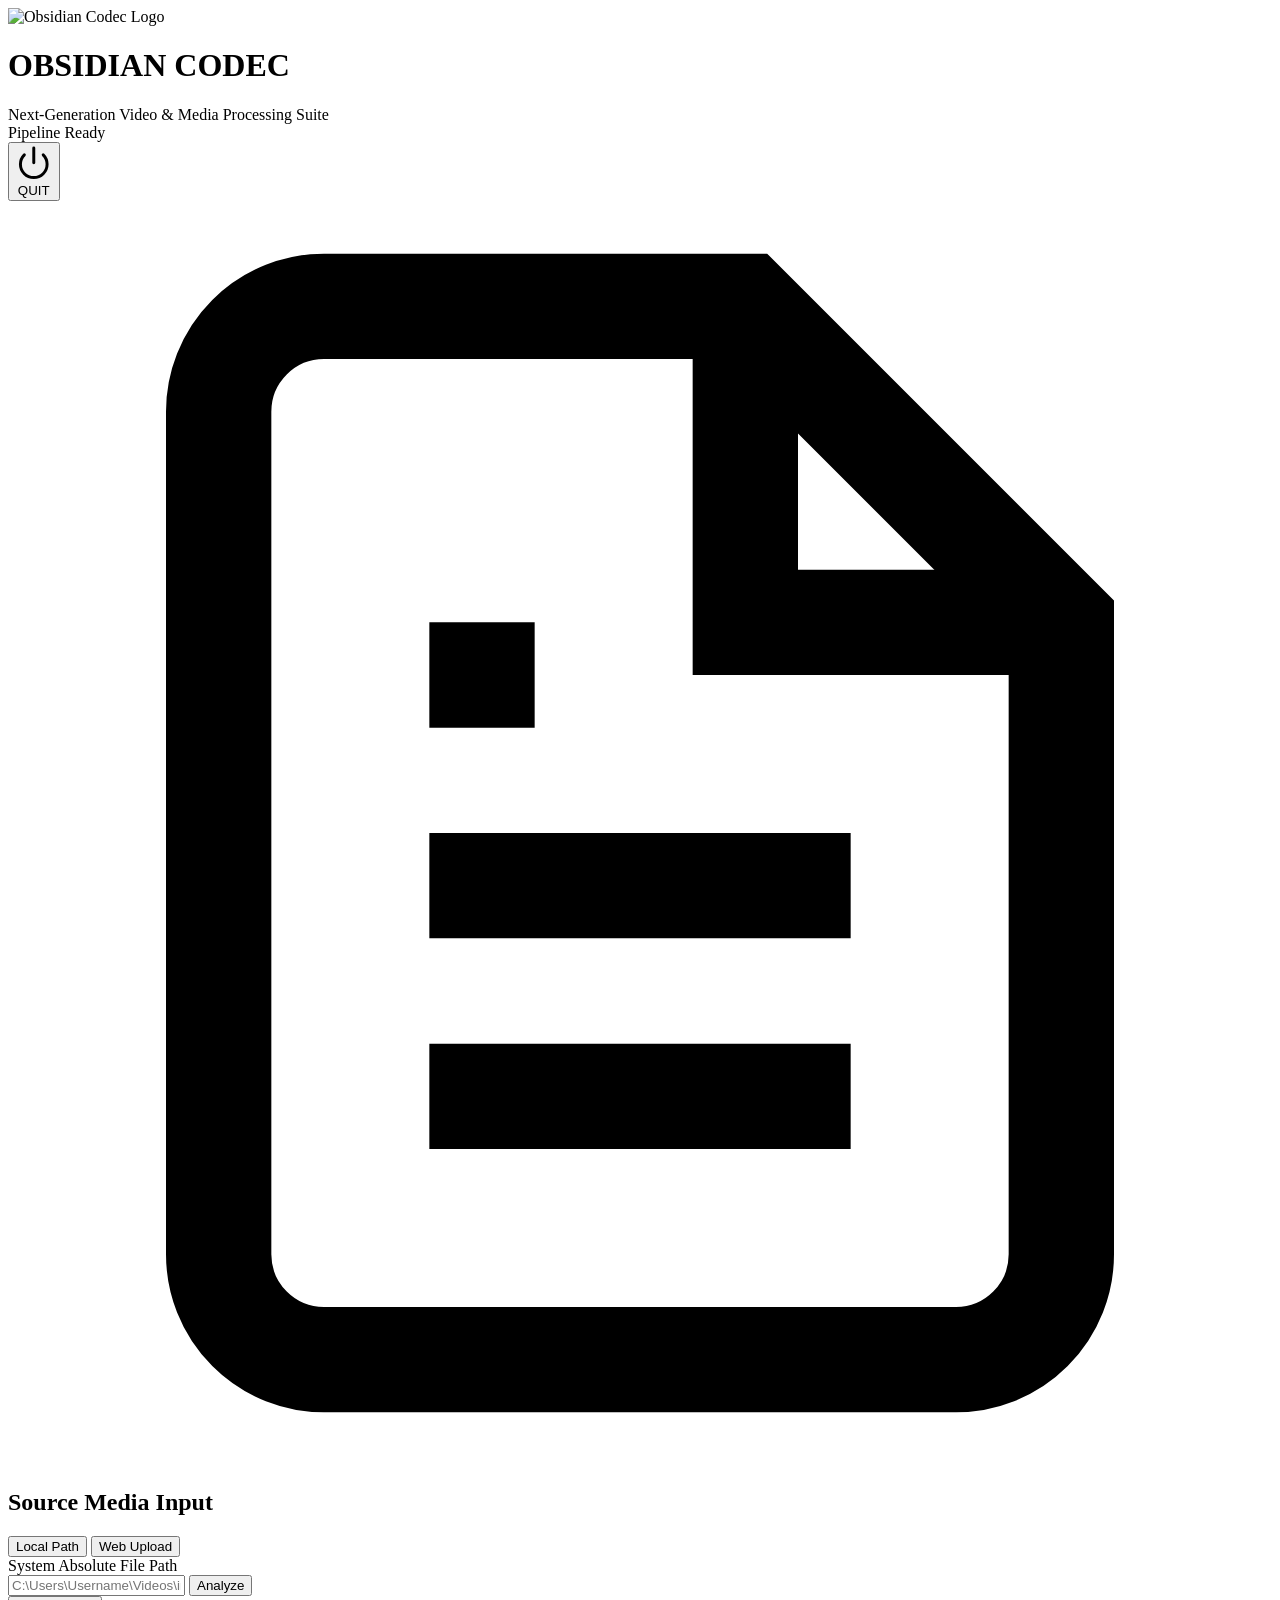
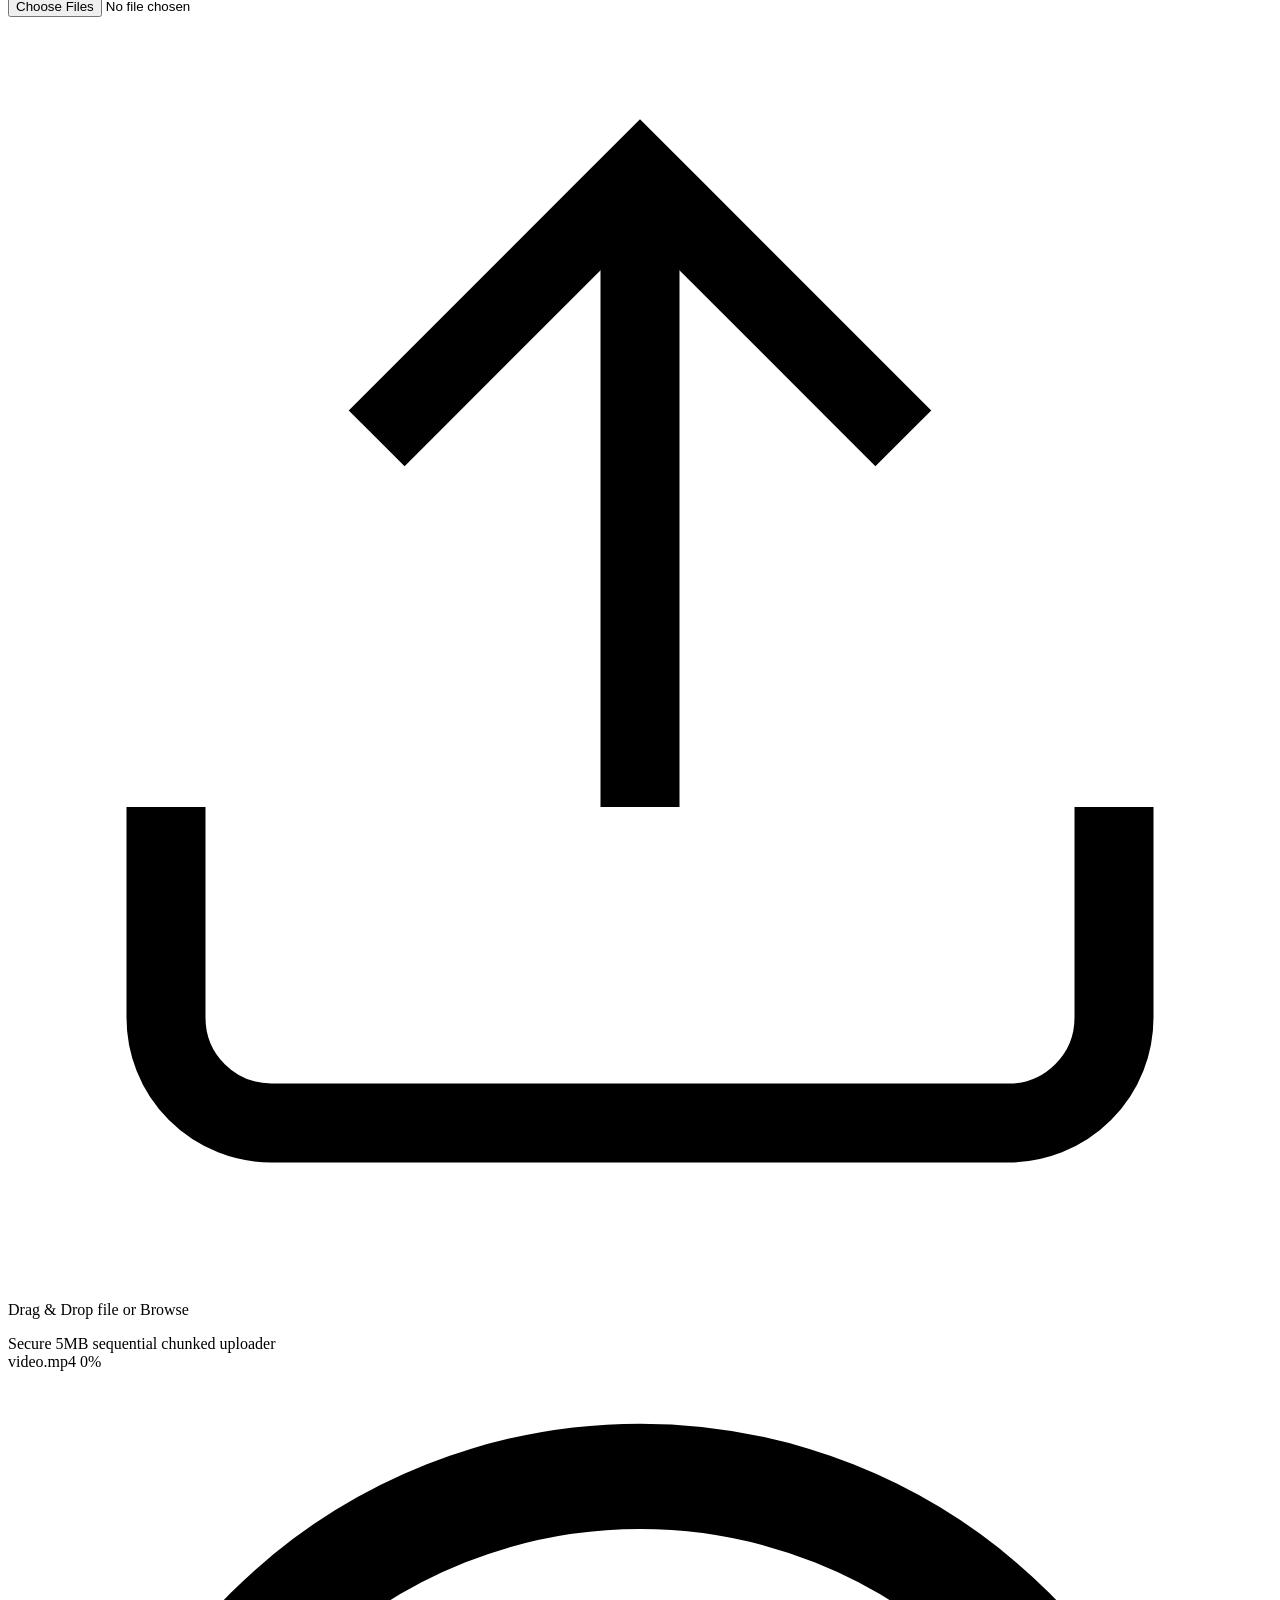
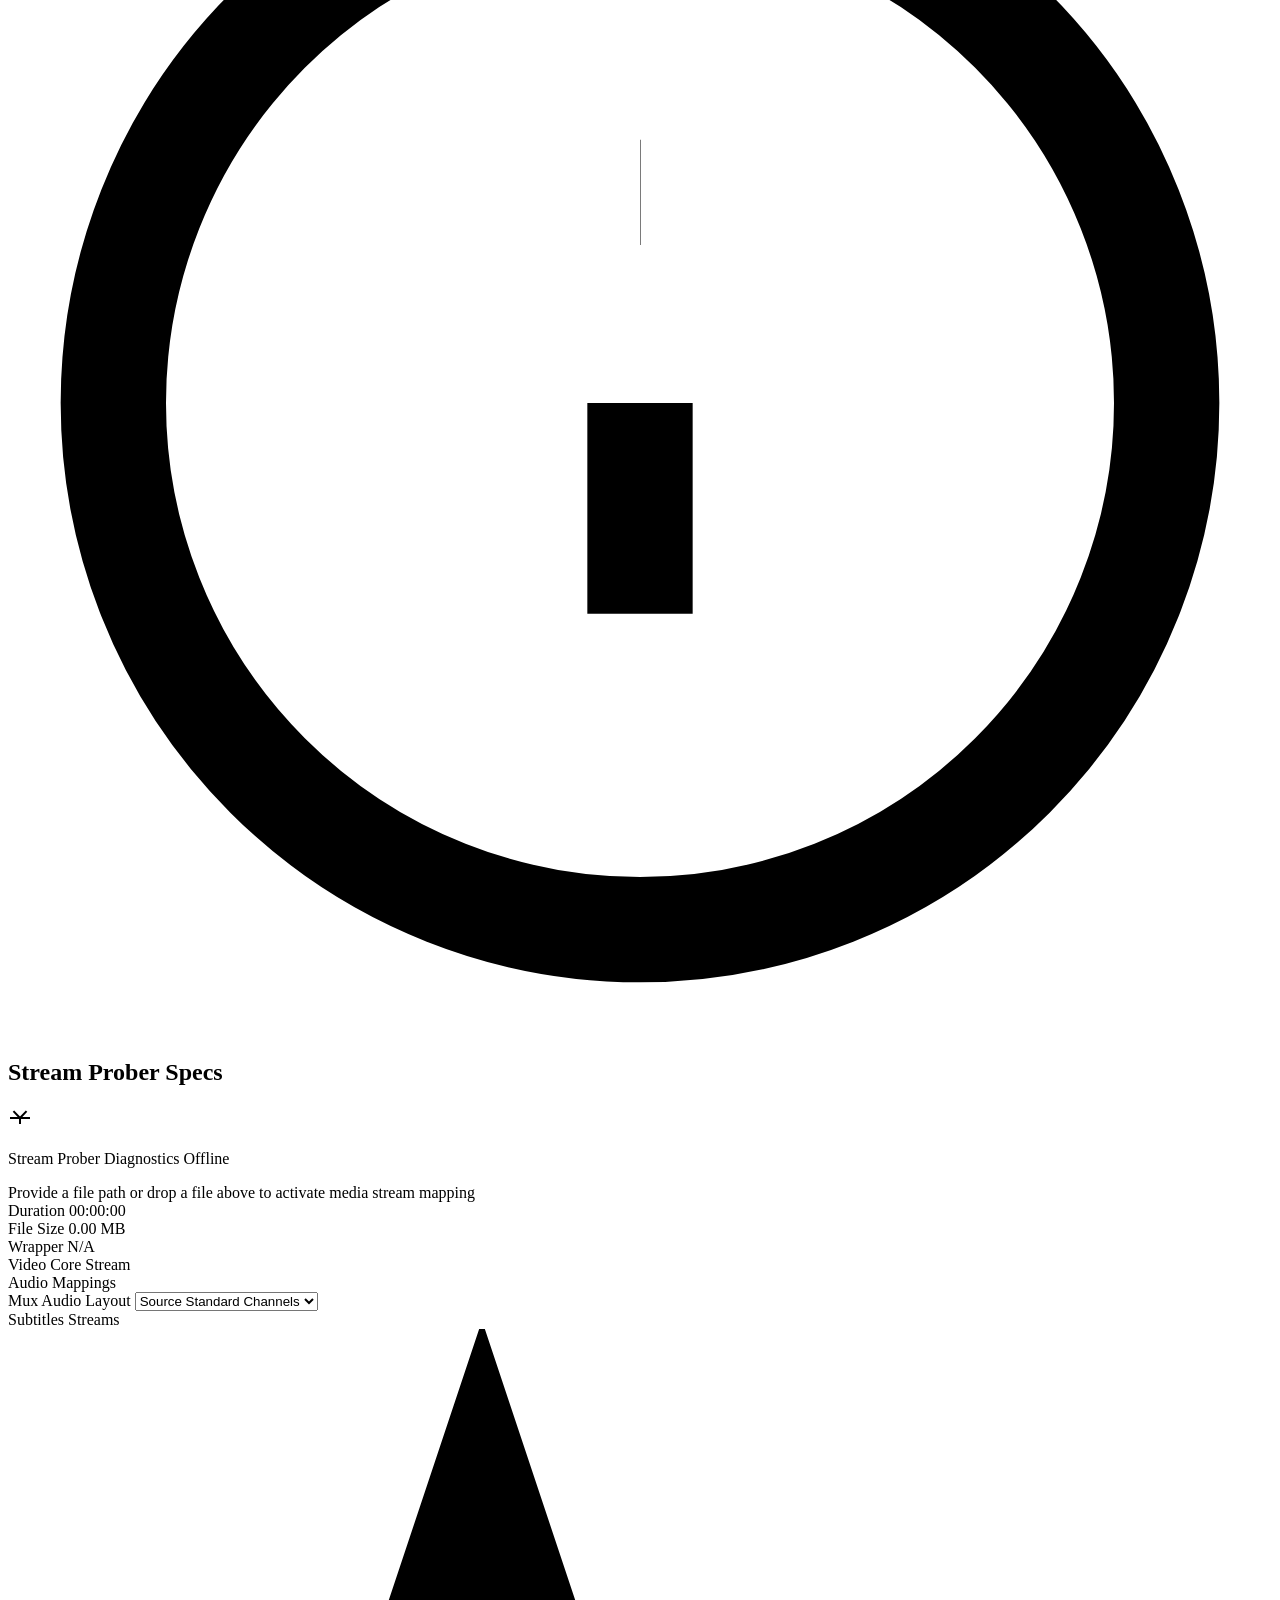
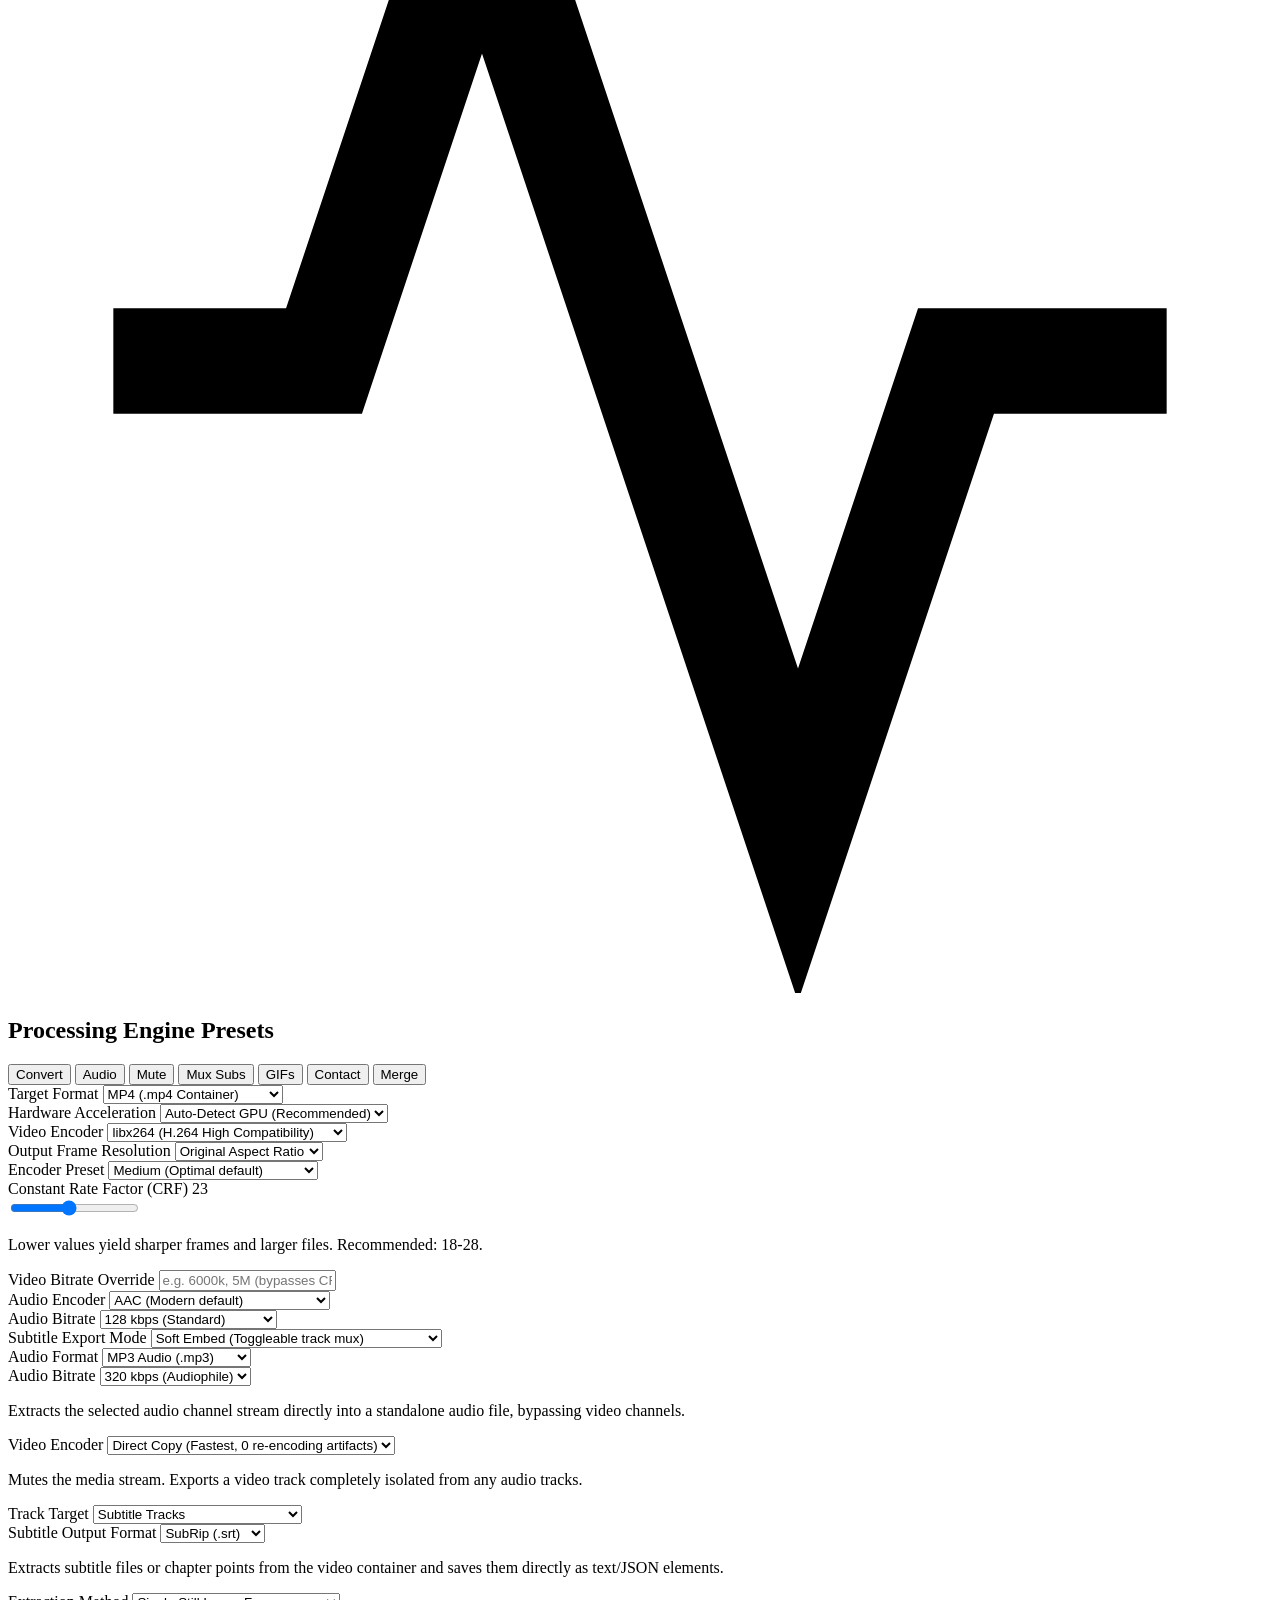
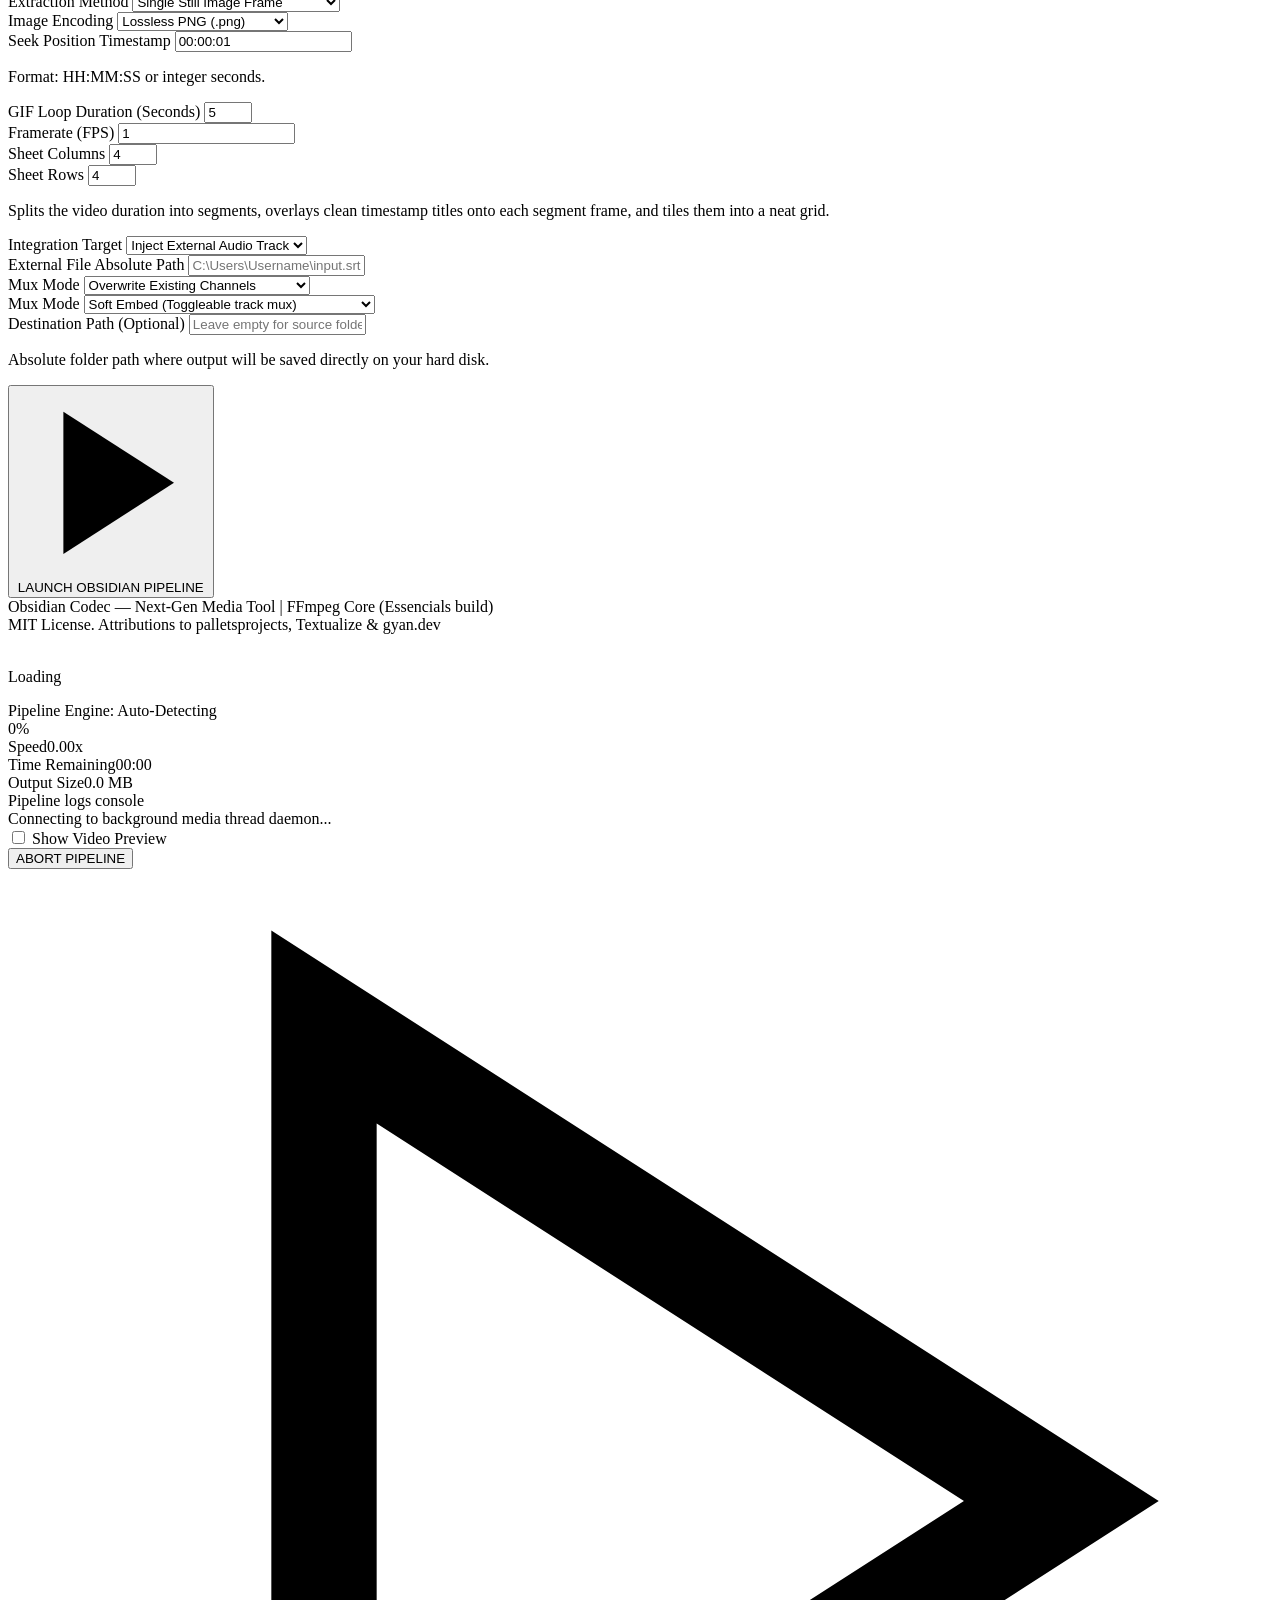
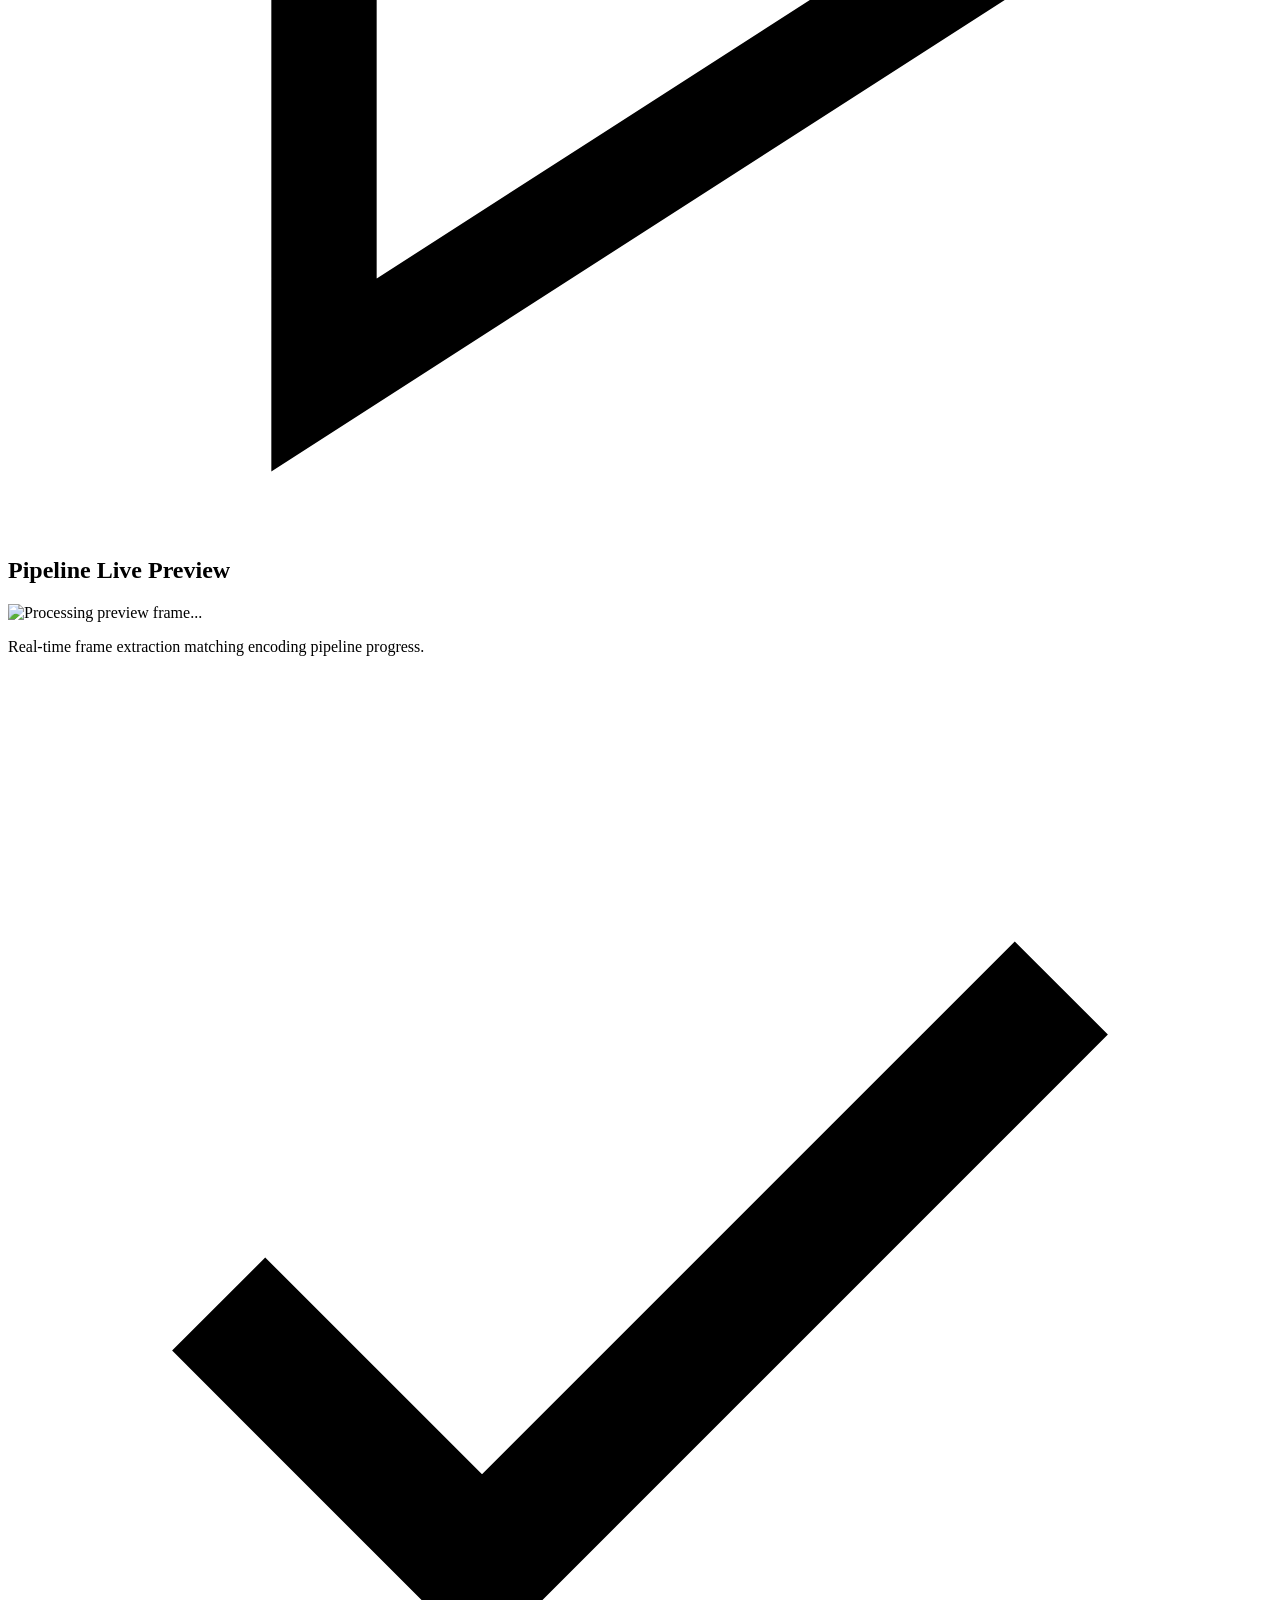
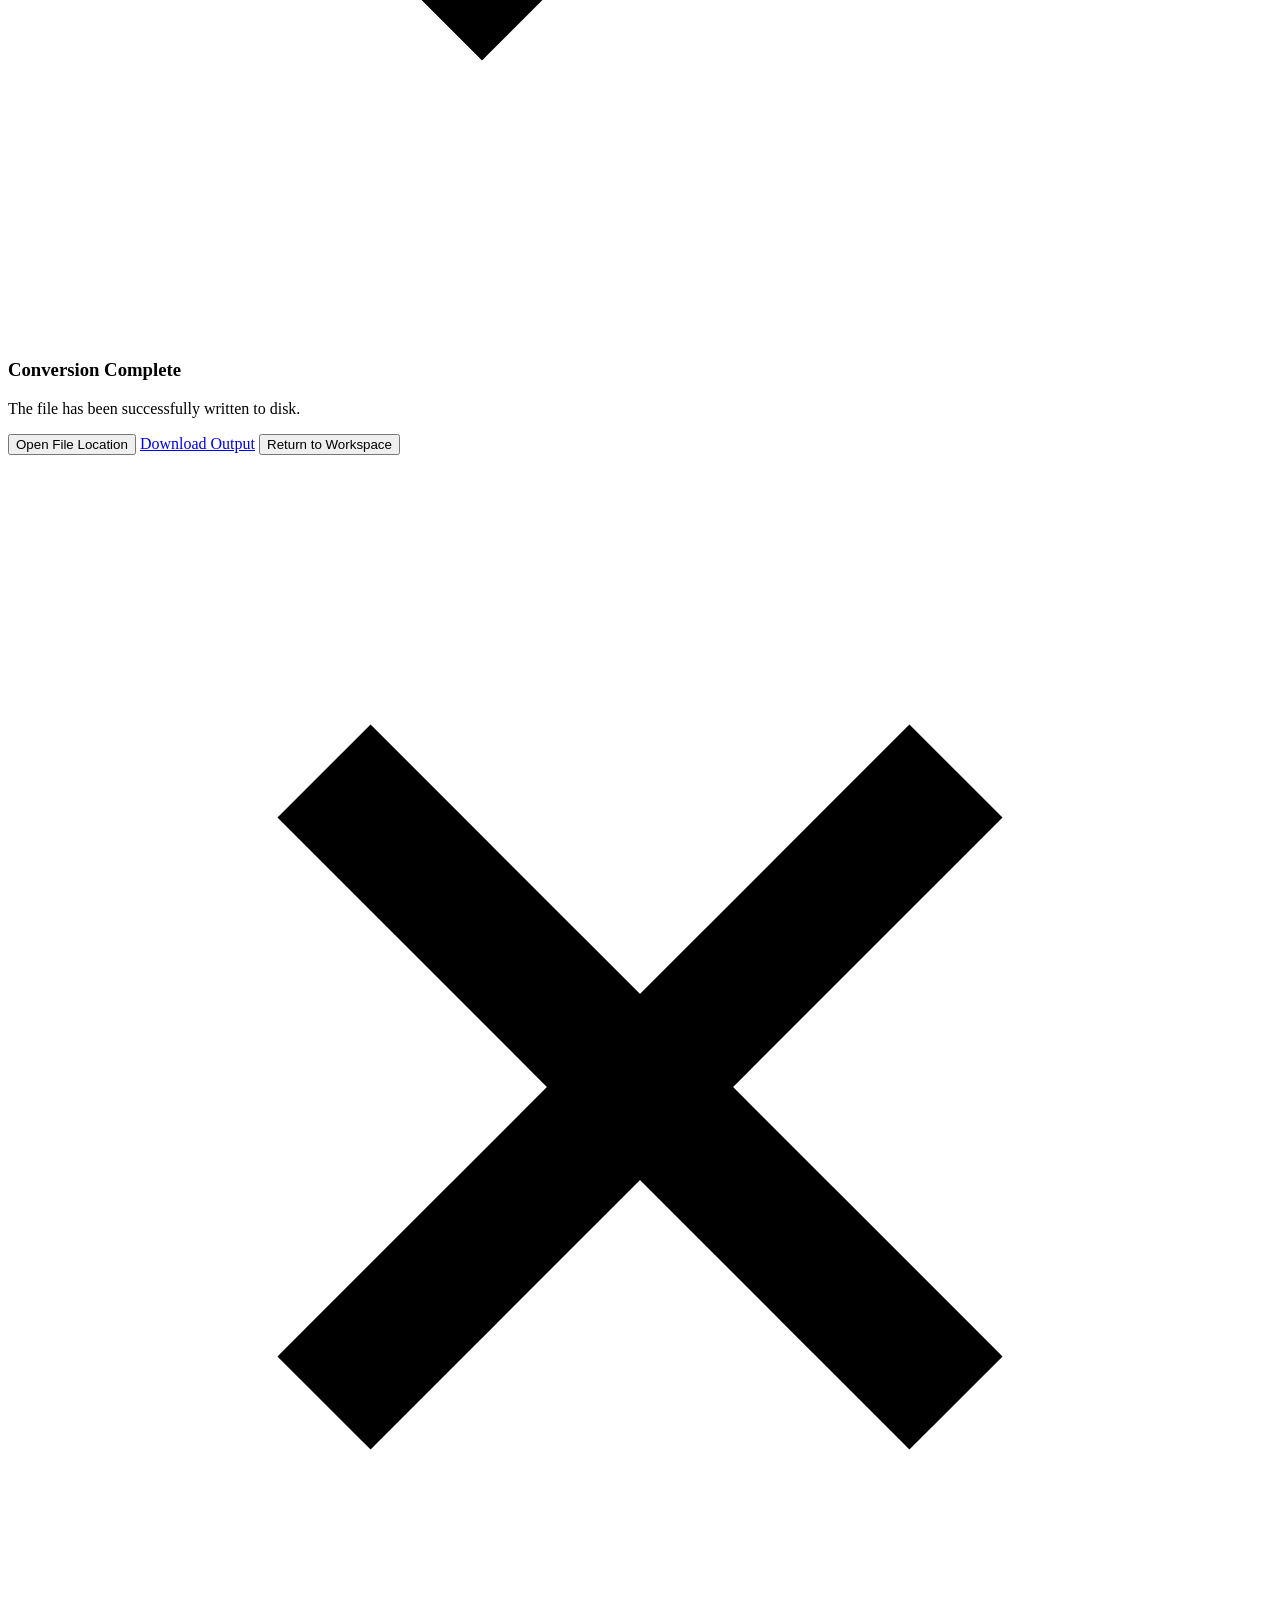
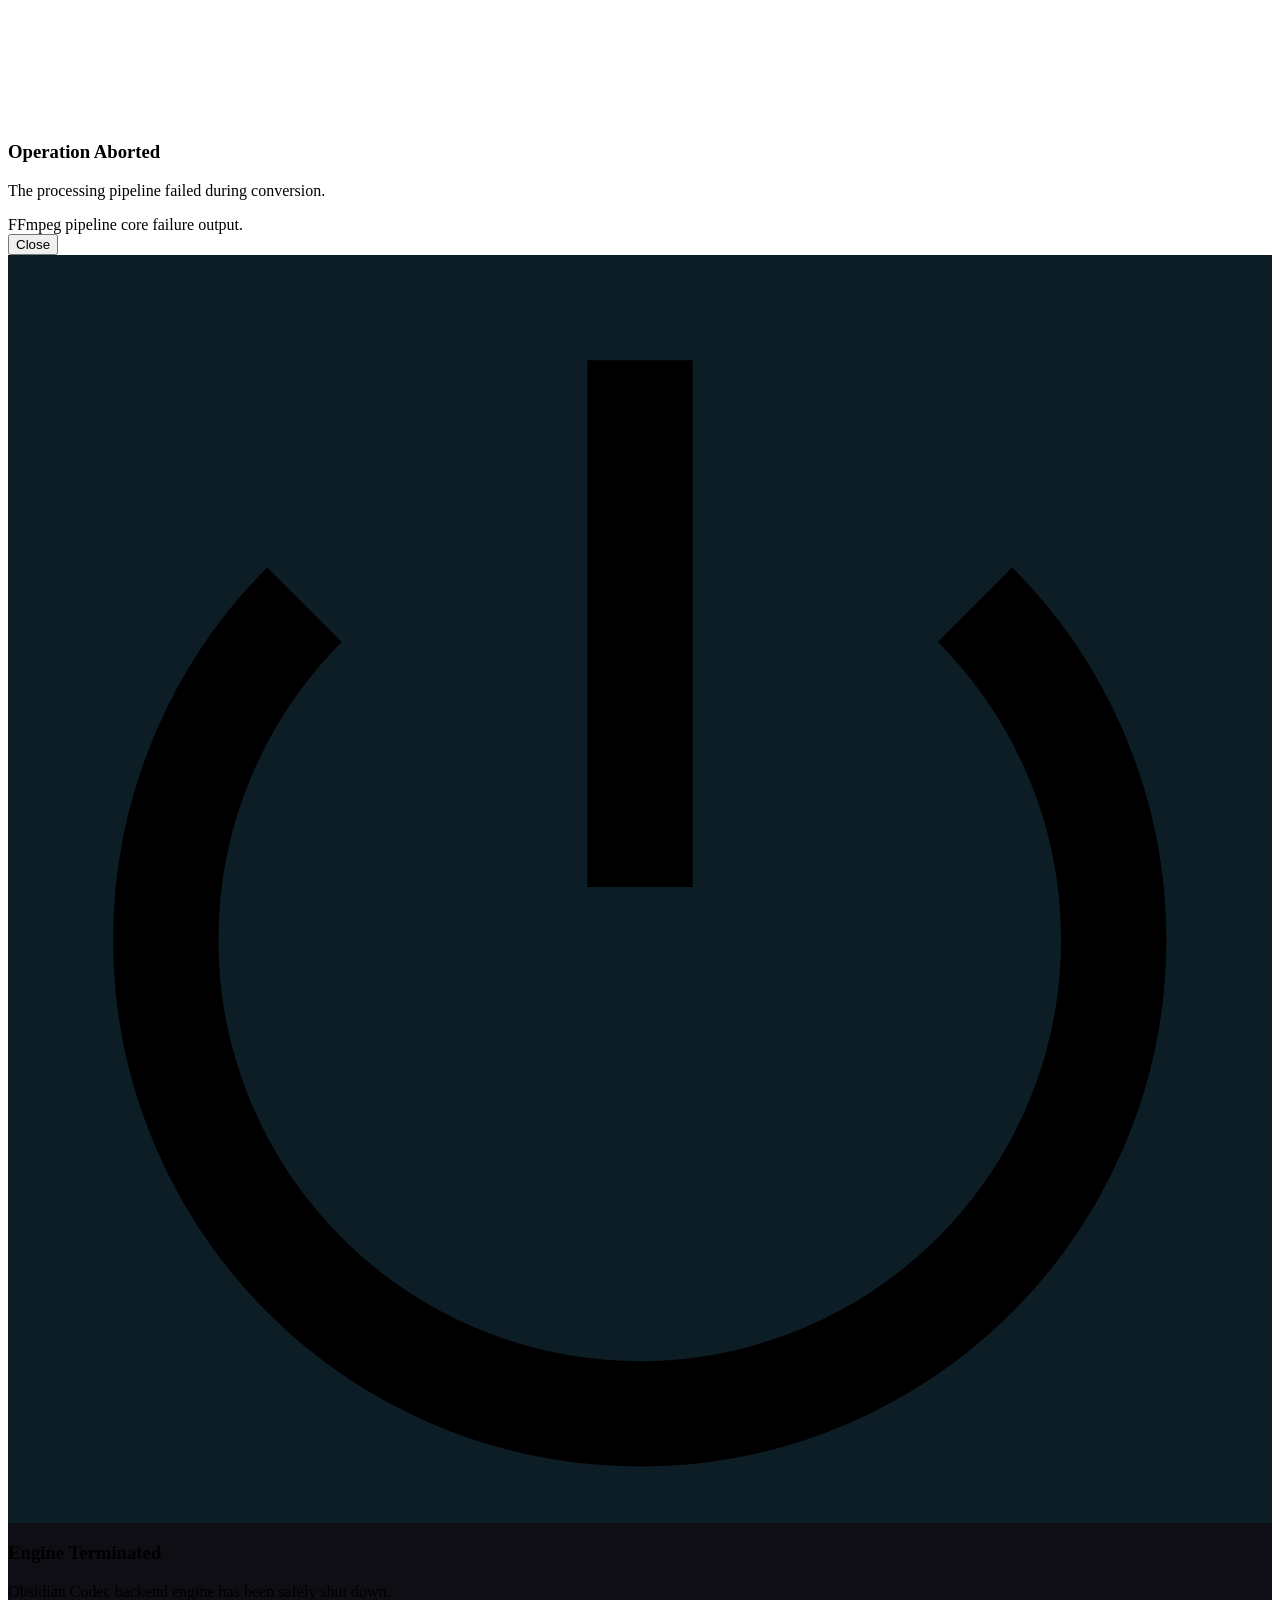
==== obsidian_codec/src/web_ui/templet/index.html @ df09804c "Initial commit: Core media suite with interactive CLI and local Web UI" ====
<!DOCTYPE html>
<html lang="en">
<head>
  <meta charset="UTF-8">
  <meta name="viewport" content="width=device-width, initial-scale=1.0">
  <title>Obsidian Codec — Next-Gen Media Suite</title>
  <!-- Google Fonts Outfit & JetBrains Mono -->
  <link href="https://fonts.googleapis.com/css2?family=Outfit:wght@300;400;500;600;700;800&family=JetBrains+Mono:wght@300;400;500&display=swap" rel="stylesheet">
  <!-- Stylesheet -->
  <link rel="stylesheet" href="/static/style.css">
</head>
<body>

  <!-- Ambient background moving glows -->
  <div class="blob blob-purple"></div>
  <div class="blob blob-cyan"></div>
  <div class="blob blob-blue"></div>

  <div class="app-layout">
    <!-- Navbar / Header -->
    <header class="navbar">
      <div class="brand">
        <div class="logo-container">
          <img src="/assets/cheap_logo.png" alt="Obsidian Codec Logo" class="logo-img">
        </div>
        <div class="brand-info">
          <h1>OBSIDIAN <span class="accent-text">CODEC</span></h1>
          <span class="tagline">Next-Generation Video & Media Processing Suite</span>
        </div>
      </div>
      <div class="navbar-actions">
        <div class="status-indicator">
          <span class="pulse-dot"></span>
          <span class="status-label">Pipeline Ready</span>
        </div>
        <button class="quit-btn" id="btn-quit" title="Shutdown engine and close application">
          <svg class="quit-svg" viewBox="0 0 24 24" fill="none" stroke="currentColor" stroke-width="2" stroke-linecap="round" stroke-linejoin="round">
            <path d="M18.36 6.64a9 9 0 1 1-12.73 0"></path>
            <line x1="12" y1="2" x2="12" y2="12"></line>
          </svg>
          <span>QUIT</span>
        </button>
      </div>
    </header>

    <!-- Main Workspace Grid -->
    <div class="workspace">
      
      <!-- Left Panel: Source File & Stream Analytics -->
      <div class="col-left">
        <!-- 1. Source Select Card -->
        <section class="card glass-card">
          <div class="card-header">
            <div class="header-icon cyan-shadow">
              <svg viewBox="0 0 24 24" fill="none" stroke="currentColor" stroke-width="2">
                <path d="M14 2H6a2 2 0 0 0-2 2v16a2 2 0 0 0 2 2h12a2 2 0 0 0 2-2V8z"/>
                <polyline points="14 2 14 8 20 8"/>
                <line x1="16" y1="13" x2="8" y2="13"/>
                <line x1="16" y1="17" x2="8" y2="17"/>
                <polyline points="10 9 9 9 8 9"/>
              </svg>
            </div>
            <h2>Source Media Input</h2>
          </div>
          
          <div class="card-body">
            <div class="mode-tabs">
              <button class="mode-tab active" id="btn-local-mode">Local Path</button>
              <button class="mode-tab" id="btn-upload-mode">Web Upload</button>
            </div>

            <!-- Local Path View -->
            <div id="local-path-container" class="input-view active">
              <div class="fancy-input-group">
                <label for="local-path-input">System Absolute File Path</label>
                <div class="path-bar">
                  <input type="text" id="local-path-input" placeholder="C:\Users\Username\Videos\input.mp4" autocomplete="off">
                  <button class="glow-btn" id="btn-analyze-local">
                    <span>Analyze</span>
                  </button>
                </div>
              </div>
            </div>

            <!-- Upload View -->
            <div id="web-upload-container" class="input-view">
              <div class="dropzone" id="drop-zone">
                <input type="file" id="file-input" class="hidden-input" multiple>
                <div class="dropzone-hud">
                  <svg class="hud-svg" viewBox="0 0 24 24" fill="none" stroke="currentColor" stroke-width="1.5">
                    <path d="M21 15v4a2 2 0 0 1-2 2H5a2 2 0 0 1-2-2v-4"/>
                    <polyline points="17 8 12 3 7 8"/>
                    <line x1="12" y1="3" x2="12" y2="15"/>
                  </svg>
                  <p class="dropzone-p">Drag & Drop file or <span class="highlight">Browse</span></p>
                  <span class="sub-p">Secure 5MB sequential chunked uploader</span>
                </div>
              </div>
              
              <!-- Upload Progress -->
              <div id="upload-progress-container" class="upload-hud hidden">
                <div class="upload-hud-details">
                  <span id="upload-filename">video.mp4</span>
                  <span id="upload-percentage">0%</span>
                </div>
                <div class="hud-bar-wrap">
                  <div class="hud-bar" id="upload-progress-fill"></div>
                </div>
              </div>
            </div>
          </div>
        </section>

        <!-- 2. Stream Prober Analytics -->
        <section class="card glass-card" id="analysis-panel">
          <div class="card-header">
            <div class="header-icon purple-shadow">
              <svg viewBox="0 0 24 24" fill="none" stroke="currentColor" stroke-width="2">
                <circle cx="12" cy="12" r="10"/>
                <line x1="12" y1="16" x2="12" y2="12"/>
                <line x1="12" y1="8" x2="12.01" y2="8"/>
              </svg>
            </div>
            <h2>Stream Prober Specs</h2>
          </div>
          
          <!-- Diagnostics Placeholder (Initial Screen Fill) -->
          <div class="card-body" id="analysis-placeholder">
            <div class="offline-diagnostics">
              <div class="radar-pulse">
                <svg viewBox="0 0 24 24" fill="none" stroke="currentColor" stroke-width="2" style="width: 24px; height: 24px; color: var(--neon-purple);">
                  <line x1="22" y1="12" x2="2" y2="12"/>
                  <path d="M5.45 5.11L12 12v6M18.55 5.11L12 12"/>
                </svg>
              </div>
              <p>Stream Prober Diagnostics Offline</p>
              <span>Provide a file path or drop a file above to activate media stream mapping</span>
            </div>
          </div>

          <!-- Active Results -->
          <div class="card-body hidden" id="analysis-results">
            <!-- Spec Cards -->
            <div class="analyser-hud">
              <div class="analyser-hud-item">
                <span class="hud-lbl">Duration</span>
                <span class="hud-val" id="spec-duration">00:00:00</span>
              </div>
              <div class="analyser-hud-item">
                <span class="hud-lbl">File Size</span>
                <span class="hud-val" id="spec-size">0.00 MB</span>
              </div>
              <div class="analyser-hud-item">
                <span class="hud-lbl">Wrapper</span>
                <span class="hud-val" id="spec-container">N/A</span>
              </div>
            </div>

            <!-- Toggles and list -->
            <div class="specs-scroller">
              <!-- Video Track -->
              <div class="track-section">
                <div class="section-title">Video Core Stream</div>
                <div id="video-streams-list" class="track-list"></div>
              </div>

              <!-- Audio Track -->
              <div class="track-section">
                <div class="section-title">Audio Mappings</div>
                <div id="audio-streams-list" class="track-list"></div>
                
                <div class="channel-override-box hidden" id="audio-channels-group">
                  <label for="audio-channels-select">Mux Audio Layout</label>
                  <select id="audio-channels-select" class="form-select">
                    <option value="">Source Standard Channels</option>
                    <option value="1">Mono (1.0)</option>
                    <option value="2">Stereo (2.0 Layout)</option>
                    <option value="6">Surround Sound (5.1 Mux)</option>
                  </select>
                </div>
              </div>

              <!-- Subtitle Track -->
              <div class="track-section">
                <div class="section-title">Subtitles Streams</div>
                <div id="subtitle-streams-list" class="track-list"></div>
              </div>
            </div>
          </div>
        </section>
      </div>

      <!-- Right Panel: Configurations & Operation Toggles -->
      <div class="col-right">
        <section class="card glass-card" id="settings-panel">
          <div class="card-header">
            <div class="header-icon blue-shadow">
              <svg viewBox="0 0 24 24" fill="none" stroke="currentColor" stroke-width="2">
                <polyline points="22 12 18 12 15 21 9 3 6 12 2 12"/>
              </svg>
            </div>
            <h2>Processing Engine Presets</h2>
          </div>

          <!-- Configuration Menu Navigation -->
          <div class="config-tabs">
            <button class="config-tab-btn active" data-tab="tab-convert">Convert</button>
            <button class="config-tab-btn" data-tab="tab-audio">Audio</button>
            <button class="config-tab-btn" data-tab="tab-video">Mute</button>
            <button class="config-tab-btn" data-tab="tab-extract">Mux Subs</button>
            <button class="config-tab-btn" data-tab="tab-frames">GIFs</button>
            <button class="config-tab-btn" data-tab="tab-thumbs">Contact</button>
            <button class="config-tab-btn" data-tab="tab-merge">Merge</button>
          </div>

          <div class="card-body">
            
            <!-- Convert Panel -->
            <div class="tab-pane active" id="tab-convert">
              <div class="fields-grid">
                <div class="field-item">
                  <label for="conv-format">Target Format</label>
                  <select id="conv-format" class="form-select">
                    <option value="mp4">MP4 (.mp4 Container)</option>
                    <option value="mkv">Matroska (.mkv Container)</option>
                    <option value="webm">WebM (.webm Container)</option>
                    <option value="avi">AVI (.avi Legacy)</option>
                    <option value="mov">QuickTime MOV (.mov)</option>
                    <option value="ts">MPEG-TS (.ts Broadcast)</option>
                    <option value="flv">Flash Video (.flv Legacy)</option>
                    <option value="ogg">Ogg Video (.ogg Open)</option>
                    <option value="m4v">Apple M4V (.m4v)</option>
                  </select>
                </div>
                
                <div class="field-item">
                  <label for="conv-hwaccel">Hardware Acceleration</label>
                  <select id="conv-hwaccel" class="form-select">
                    <option value="auto">Auto-Detect GPU (Recommended)</option>
                    <option value="none">Disable (Software CPU only)</option>
                  </select>
                  <div id="detected-gpus" class="detected-gpus-box"></div>
                </div>
                
                <div class="field-item">
                  <label for="conv-vcodec">Video Encoder</label>
                  <select id="conv-vcodec" class="form-select">
                    <option value="libx264">libx264 (H.264 High Compatibility)</option>
                    <option value="libx265">libx265 (H.265 Space-Saving HEVC)</option>
                    <option value="libvpx-vp9">libvpx-vp9 (VP9 Open Web)</option>
                    <option value="libaom-av1">libaom-av1 (AV1 Next-Gen)</option>
                    <option value="prores">prores (Apple ProRes Intermediate)</option>
                    <option value="mpeg4">mpeg4 (MPEG-4 Part 2)</option>
                    <option value="libvpx">libvpx (VP8 WebM Legacy)</option>
                    <option value="libxvid">libxvid (Xvid Legacy)</option>
                    <option value="copy">Direct Copy (Mux streams directly)</option>
                  </select>
                </div>

                <div class="field-item">
                  <label for="conv-resolution">Output Frame Resolution</label>
                  <select id="conv-resolution" class="form-select">
                    <option value="original">Original Aspect Ratio</option>
                    <option value="3840x2160">2160p 4K Ultra HD</option>
                    <option value="1920x1080">1080p Full HD</option>
                    <option value="1280x720">720p HD</option>
                    <option value="854x480">480p SD</option>
                  </select>
                </div>

                <div class="field-item">
                  <label for="conv-preset">Encoder Preset</label>
                  <select id="conv-preset" class="form-select">
                    <option value="medium">Medium (Optimal default)</option>
                    <option value="ultrafast">Ultrafast (Minimal compression)</option>
                    <option value="superfast">Superfast</option>
                    <option value="veryfast">Veryfast</option>
                    <option value="fast">Fast</option>
                    <option value="slow">Slow (Max compression)</option>
                    <option value="veryslow">Veryslow (Extreme crunch)</option>
                  </select>
                </div>

                <div class="field-item range-slider-box">
                  <div class="slider-details">
                    <label for="conv-crf">Constant Rate Factor (CRF)</label>
                    <span class="badge" id="crf-value">23</span>
                  </div>
                  <input type="range" id="conv-crf" min="0" max="51" value="23" class="form-slider">
                  <p class="field-tip">Lower values yield sharper frames and larger files. Recommended: 18-28.</p>
                </div>

                <div class="field-item">
                  <label for="conv-vbitrate">Video Bitrate Override</label>
                  <input type="text" id="conv-vbitrate" placeholder="e.g. 6000k, 5M (bypasses CRF)" class="form-input">
                </div>

                <div class="field-item">
                  <label for="conv-acodec">Audio Encoder</label>
                  <select id="conv-acodec" class="form-select">
                    <option value="aac">AAC (Modern default)</option>
                    <option value="libmp3lame">MP3 (Universal compatibility)</option>
                    <option value="libopus">Opus (Audiophile/Voice)</option>
                    <option value="flac">FLAC (Lossless Studio)</option>
                    <option value="ac3">AC3 (Dolby Digital AC-3)</option>
                    <option value="pcm_s16le">pcm_s16le (WAV Lossless 16-bit)</option>
                    <option value="libvorbis">Vorbis (Ogg Audio)</option>
                    <option value="alac">alac (Apple Lossless ALAC)</option>
                    <option value="copy">Direct Copy</option>
                    <option value="none">Mute (Strip Audio streams)</option>
                  </select>
                </div>

                <div class="field-item">
                  <label for="conv-abitrate">Audio Bitrate</label>
                  <select id="conv-abitrate" class="form-select">
                    <option value="128k">128 kbps (Standard)</option>
                    <option value="192k">192 kbps (High Quality)</option>
                    <option value="256k">256 kbps (Premium)</option>
                    <option value="320k">320 kbps (Max MP3/AAC)</option>
                    <option value="96k">96 kbps (Voice)</option>
                  </select>
                </div>

                <div class="field-item">
                  <label for="conv-sub-mode">Subtitle Export Mode</label>
                  <select id="conv-sub-mode" class="form-select">
                    <option value="soft">Soft Embed (Toggleable track mux)</option>
                    <option value="hard">Hard Burn-in (Overlays text pixels onto video)</option>
                  </select>
                </div>
              </div>
            </div>

            <!-- Extract Audio Panel -->
            <div class="tab-pane" id="tab-audio">
              <div class="fields-grid">
                <div class="field-item">
                  <label for="extract-audio-codec">Audio Format</label>
                  <select id="extract-audio-codec" class="form-select">
                    <option value="libmp3lame">MP3 Audio (.mp3)</option>
                    <option value="aac">AAC Audio (.m4a)</option>
                    <option value="flac">FLAC Lossless (.flac)</option>
                    <option value="pcm_s16le">WAV Lossless (.wav)</option>
                    <option value="libopus">Opus Audio (.opus)</option>
                  </select>
                </div>
                <div class="field-item">
                  <label for="extract-audio-bitrate">Audio Bitrate</label>
                  <select id="extract-audio-bitrate" class="form-select">
                    <option value="320k">320 kbps (Audiophile)</option>
                    <option value="256k">256 kbps</option>
                    <option value="192k">192 kbps (Standard)</option>
                    <option value="128k">128 kbps</option>
                  </select>
                </div>
              </div>
              <div class="hud-card-info">
                <p>Extracts the selected audio channel stream directly into a standalone audio file, bypassing video channels.</p>
              </div>
            </div>

            <!-- Video Only Panel -->
            <div class="tab-pane" id="tab-video">
              <div class="fields-grid">
                <div class="field-item">
                  <label for="extract-video-codec">Video Encoder</label>
                  <select id="extract-video-codec" class="form-select">
                    <option value="copy">Direct Copy (Fastest, 0 re-encoding artifacts)</option>
                    <option value="libx264">libx264 (Re-encode to H.264)</option>
                    <option value="libx265">libx265 (Re-encode to H.265 HEVC)</option>
                  </select>
                </div>
              </div>
              <div class="hud-card-info">
                <p>Mutes the media stream. Exports a video track completely isolated from any audio tracks.</p>
              </div>
            </div>

            <!-- Extract Element Panel -->
            <div class="tab-pane" id="tab-extract">
              <div class="fields-grid">
                <div class="field-item">
                  <label for="extract-element-type">Track Target</label>
                  <select id="extract-element-type" class="form-select">
                    <option value="subtitles">Subtitle Tracks</option>
                    <option value="chapters">Chapters Metadata (JSON File)</option>
                  </select>
                </div>
                
                <div class="field-item" id="extract-sub-format-group">
                  <label for="extract-sub-format">Subtitle Output Format</label>
                  <select id="extract-sub-format" class="form-select">
                    <option value="srt">SubRip (.srt)</option>
                    <option value="vtt">WebVTT (.vtt)</option>
                  </select>
                </div>
              </div>
              <div class="hud-card-info">
                <p>Extracts subtitle files or chapter points from the video container and saves them directly as text/JSON elements.</p>
              </div>
            </div>

            <!-- Frames & GIFs Panel -->
            <div class="tab-pane" id="tab-frames">
              <div class="fields-grid">
                <div class="field-item">
                  <label for="frames-mode">Extraction Method</label>
                  <select id="frames-mode" class="form-select">
                    <option value="single">Single Still Image Frame</option>
                    <option value="interval">Sequential Frames at Interval</option>
                    <option value="gif">High-Quality Animated GIF Clip</option>
                  </select>
                </div>

                <div class="field-item">
                  <label for="frames-format">Image Encoding</label>
                  <select id="frames-format" class="form-select">
                    <option value="png">Lossless PNG (.png)</option>
                    <option value="jpg">Compressed JPEG (.jpg)</option>
                  </select>
                </div>

                <div class="field-item" id="group-timestamp">
                  <label for="frames-timestamp">Seek Position Timestamp</label>
                  <input type="text" id="frames-timestamp" class="form-input" value="00:00:01">
                  <p class="field-tip">Format: HH:MM:SS or integer seconds.</p>
                </div>

                <div class="field-item hidden" id="group-duration">
                  <label for="frames-duration">GIF Loop Duration (Seconds)</label>
                  <input type="number" id="frames-duration" class="form-input" min="1" max="60" value="5">
                </div>

                <div class="field-item hidden" id="group-fps">
                  <label for="frames-fps" id="lbl-fps">Framerate (FPS)</label>
                  <input type="number" id="frames-fps" class="form-input" min="0.1" step="0.1" value="1">
                </div>
              </div>
            </div>

            <!-- Thumbnail Grid Panel -->
            <div class="tab-pane" id="tab-thumbs">
              <div class="fields-grid">
                <div class="field-item">
                  <label for="grid-cols">Sheet Columns</label>
                  <input type="number" id="grid-cols" class="form-input" min="2" max="10" value="4">
                </div>
                <div class="field-item">
                  <label for="grid-rows">Sheet Rows</label>
                  <input type="number" id="grid-rows" class="form-input" min="2" max="10" value="4">
                </div>
              </div>
              <div class="hud-card-info">
                <p>Splits the video duration into segments, overlays clean timestamp titles onto each segment frame, and tiles them into a neat grid.</p>
              </div>
            </div>

            <!-- Merge/Embed Panel -->
            <div class="tab-pane" id="tab-merge">
              <div class="fields-grid">
                <div class="field-item">
                  <label for="merge-type">Integration Target</label>
                  <select id="merge-type" class="form-select">
                    <option value="audio">Inject External Audio Track</option>
                    <option value="sub">Inject External Subtitle File</option>
                  </select>
                </div>

                <div class="field-item" id="group-merge-file">
                  <label id="lbl-merge-file" for="merge-filepath">External File Absolute Path</label>
                  <input type="text" id="merge-filepath" class="form-input" placeholder="C:\Users\Username\input.srt">
                </div>

                <div class="field-item" id="group-merge-audio-mode">
                  <label for="merge-audio-mode">Mux Mode</label>
                  <select id="merge-audio-mode" class="form-select">
                    <option value="replace">Overwrite Existing Channels</option>
                    <option value="add">Append as Auxiliary Audio Track 2</option>
                  </select>
                </div>

                <div class="field-item hidden" id="group-merge-sub-mode">
                  <label for="merge-sub-mode">Mux Mode</label>
                  <select id="merge-sub-mode" class="form-select">
                    <option value="soft">Soft Embed (Toggleable track mux)</option>
                    <option value="hard">Hard Burn-in (Overlays text pixels onto video)</option>
                  </select>
                </div>
              </div>
            </div>

            <!-- Custom Output Destination -->
            <div class="destination-card">
              <label for="custom-output-path">Destination Path (Optional)</label>
              <input type="text" id="custom-output-path" class="form-input" placeholder="Leave empty for source folder + suffix">
              <p class="field-tip">Absolute folder path where output will be saved directly on your hard disk.</p>
            </div>

            <!-- Start Process Trigger Button -->
            <button class="action-btn" id="btn-start-process">
              <div class="btn-glow"></div>
              <svg class="action-svg" viewBox="0 0 24 24" fill="currentColor">
                <polygon points="6 3 20 12 6 21 6 3"/>
              </svg>
              <span>LAUNCH OBSIDIAN PIPELINE</span>
            </button>
            
          </div>
        </section>
      </div>

    </div>

    <!-- UI Footer -->
    <footer class="app-footer">
      <div class="footer-left">
        <span>Obsidian Codec — Next-Gen Media Tool</span>
        <span class="divider">|</span>
        <span class="dim">FFmpeg Core (Essencials build)</span>
      </div>
      <div class="footer-right">
        <span>MIT License. Attributions to palletsprojects, Textualize & gyan.dev</span>
      </div>
    </footer>
  </div>

  <!-- Loading Animation Modal Overlay (EXACT SAME AS TEMPLATE) -->
  <div class="modal-overlay hidden" id="processing-modal">
    <div class="processing-modal-layout" id="processing-layout">
      <div class="loading-modal-card">
        
        <!-- Logo spinning wrapper -->
        <div class="logo-wrapper">
          <div class="glow-bg"></div>
          <img class="layer layer-glow" src="/assets/loading_animation/last_layer.png" alt="">
          <img class="layer layer-middle" src="/assets/loading_animation/middle_layer.png" alt="">
          <img class="layer layer-top" src="/assets/loading_animation/top_layer.png" alt="">
        </div>
        
        <!-- Loading bar container -->
        <div class="bar-wrap">
          <div class="bar"></div>
        </div>
        
        <p class="loading-text" id="loading-txt-label">Loading</p>
  
        <!-- Processor / Encoder Indicator -->
        <div class="processor-hud-line" id="processor-indicator-wrap">
          <span class="processor-lbl">Pipeline Engine:</span>
          <span class="processor-val" id="processor-value">Auto-Detecting</span>
        </div>
  
        <!-- Realtime Progress Stats -->
        <div class="status-hud">
          <div class="hud-percentage" id="status-percent">0%</div>
          <div class="hud-cols">
            <div class="hud-col"><span class="label">Speed</span><span class="value" id="status-speed">0.00x</span></div>
            <div class="hud-col"><span class="label">Time Remaining</span><span class="value" id="status-eta">00:00</span></div>
            <div class="hud-col"><span class="label">Output Size</span><span class="value" id="status-size">0.0 MB</span></div>
          </div>
        </div>
  
        <!-- Realtime console pipeline logging -->
        <div class="console-box">
          <div class="console-top">Pipeline logs console</div>
          <div class="console-body" id="console-output">Connecting to background media thread daemon...</div>
        </div>
  
        <!-- Toggle Preview Switch -->
        <div class="preview-toggle-wrap">
          <label class="fancy-switch">
            <input type="checkbox" id="chk-process-preview">
            <span class="switch-slider"></span>
          </label>
          <span class="switch-lbl">Show Video Preview</span>
        </div>
  
        <!-- Cancel btn -->
        <button class="cancel-btn" id="btn-cancel-process">ABORT PIPELINE</button>
      </div>

      <!-- Processing Preview Card -->
      <div class="preview-modal-card" id="process-preview-card">
        <div class="card-header">
          <div class="header-icon cyan-shadow">
            <svg viewBox="0 0 24 24" fill="none" stroke="currentColor" stroke-width="2">
              <polygon points="6 3 20 12 6 21 6 3"/>
            </svg>
          </div>
          <h2>Pipeline Live Preview</h2>
        </div>
        <div class="card-body">
          <div class="video-preview-wrapper">
            <img id="process-preview-img" src="" alt="Processing preview frame..." style="width: 100%; height: 100%; object-fit: contain;">
          </div>
          <p class="preview-tip">Real-time frame extraction matching encoding pipeline progress.</p>
        </div>
      </div>
    </div>
  </div>

  <!-- Final Completion Modal Overlay -->
  <div class="modal-overlay hidden" id="completion-modal">
    <div class="modal-hud-card success-hud-card">
      <div class="hud-icon-circle success-circle">
        <svg viewBox="0 0 24 24" fill="none" stroke="currentColor" stroke-width="2.5">
          <polyline points="20 6 9 17 4 12"/>
        </svg>
      </div>
      <h3>Conversion Complete</h3>
      <p class="hud-desc">The file has been successfully written to disk.</p>
      
      <div class="hud-summary-card" id="complete-summary-card" style="max-height: 200px; overflow-y: auto;">
        <!-- Will be populated dynamically in app.js -->
      </div>

      <div class="hud-buttons">
        <button class="primary-hud-btn" id="btn-open-folder">Open File Location</button>
        <a href="#" class="primary-hud-btn hidden" id="btn-download-file">Download Output</a>
        <button class="flat-hud-btn" id="btn-complete-close">Return to Workspace</button>
      </div>
    </div>
  </div>

  <!-- Error Modal Overlay -->
  <div class="modal-overlay hidden" id="error-modal">
    <div class="modal-hud-card error-hud-card">
      <div class="hud-icon-circle error-circle">
        <svg viewBox="0 0 24 24" fill="none" stroke="currentColor" stroke-width="2.5">
          <line x1="18" y1="6" x2="6" y2="18"/>
          <line x1="6" y1="6" x2="18" y2="18"/>
        </svg>
      </div>
      <h3>Operation Aborted</h3>
      <p class="hud-desc">The processing pipeline failed during conversion.</p>
      
      <div class="error-console" id="error-details-box">
        FFmpeg pipeline core failure output.
      </div>

      <div class="hud-buttons">
        <button class="primary-hud-btn" id="btn-error-close">Close</button>
      </div>
    </div>
  </div>

  <!-- Shutdown Overlay -->
  <div id="shutdown-overlay" class="modal-overlay hidden">
    <div class="modal-hud-card error-hud-card" style="border-color: rgba(0, 207, 255, 0.2); background: rgba(10, 10, 16, 0.98);">
      <div class="hud-icon-circle error-circle" style="color: var(--neon-cyan); border-color: rgba(0, 207, 255, 0.3); background: rgba(0, 207, 255, 0.08);">
        <svg viewBox="0 0 24 24" fill="none" stroke="currentColor" stroke-width="2">
          <path d="M18.36 6.64a9 9 0 1 1-12.73 0"></path>
          <line x1="12" y1="2" x2="12" y2="12"></line>
        </svg>
      </div>
      <h3>Engine Terminated</h3>
      <p class="hud-desc" style="margin-bottom: 0;">Obsidian Codec backend engine has been safely shut down.<br>You can close this browser tab and the terminal window now.</p>
    </div>
  </div>

  <!-- Script source -->
  <script src="/static/app.js"></script>
</body>
</html>
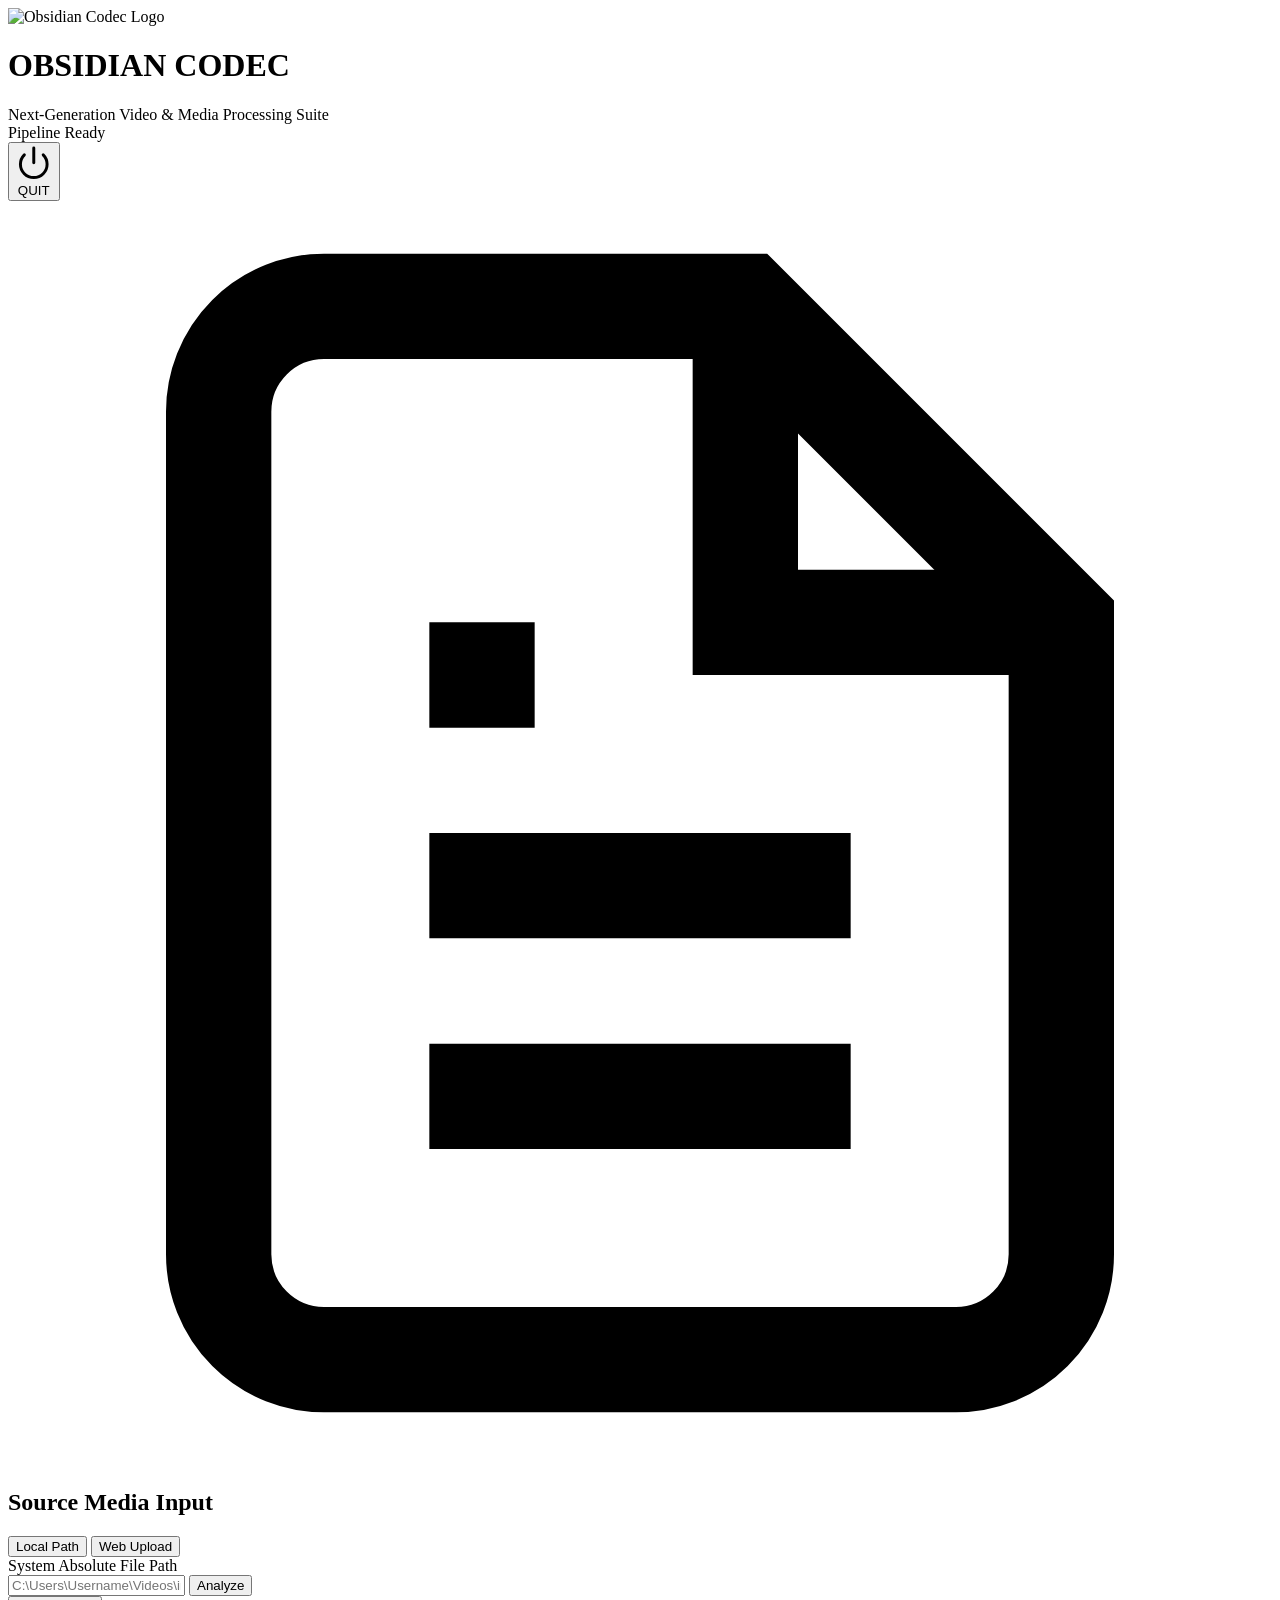
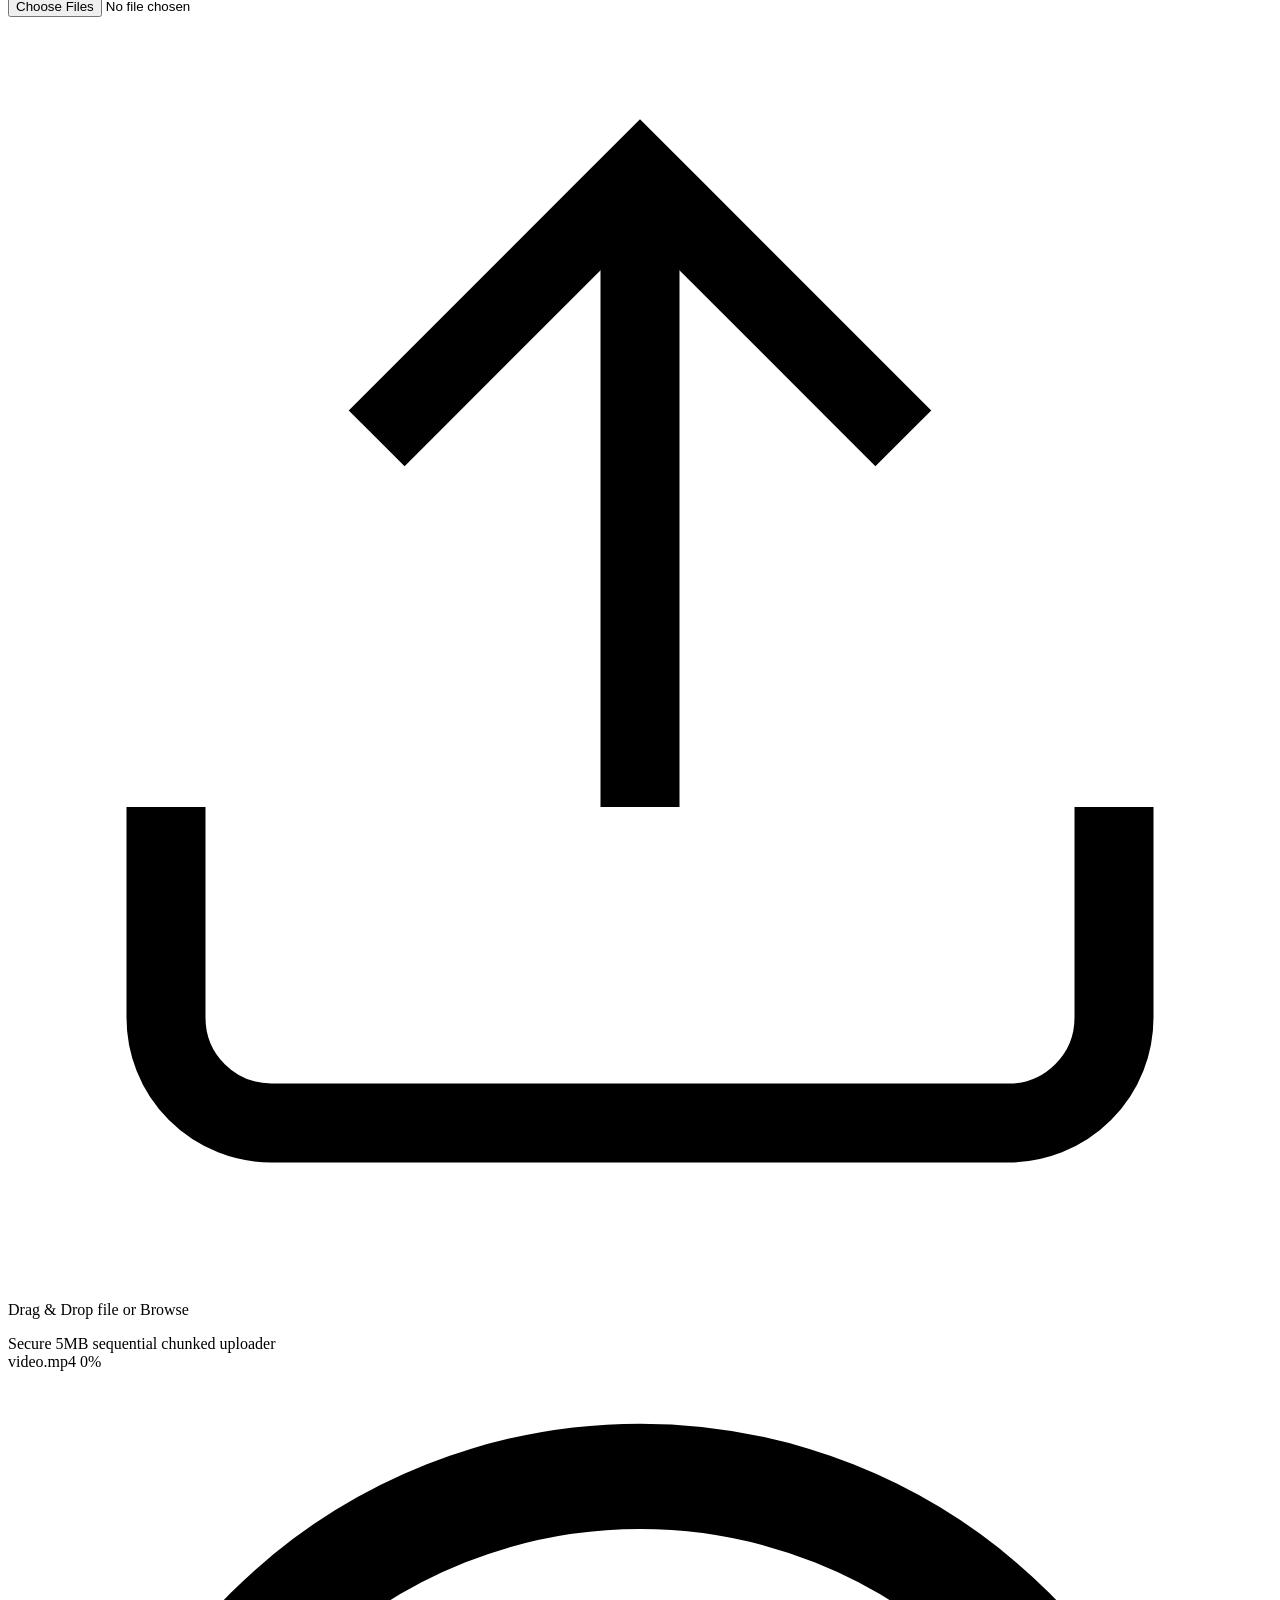
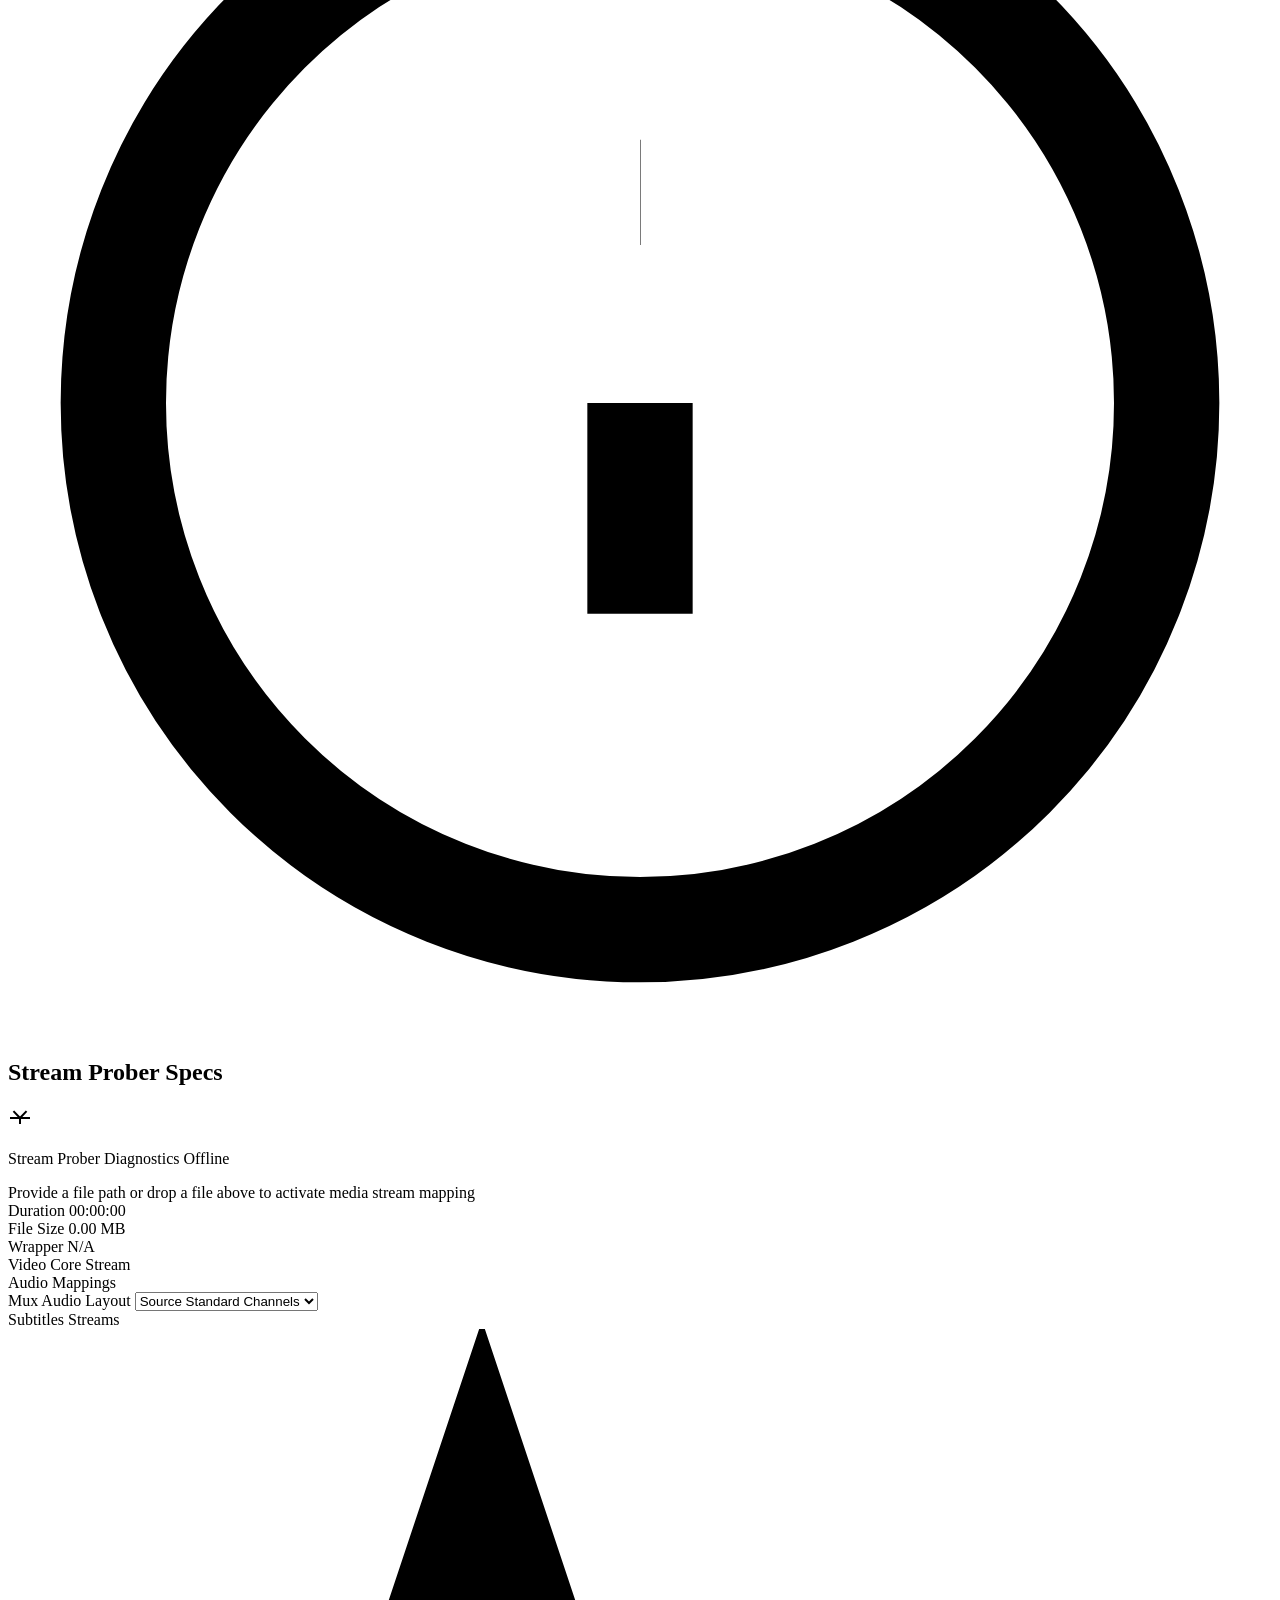
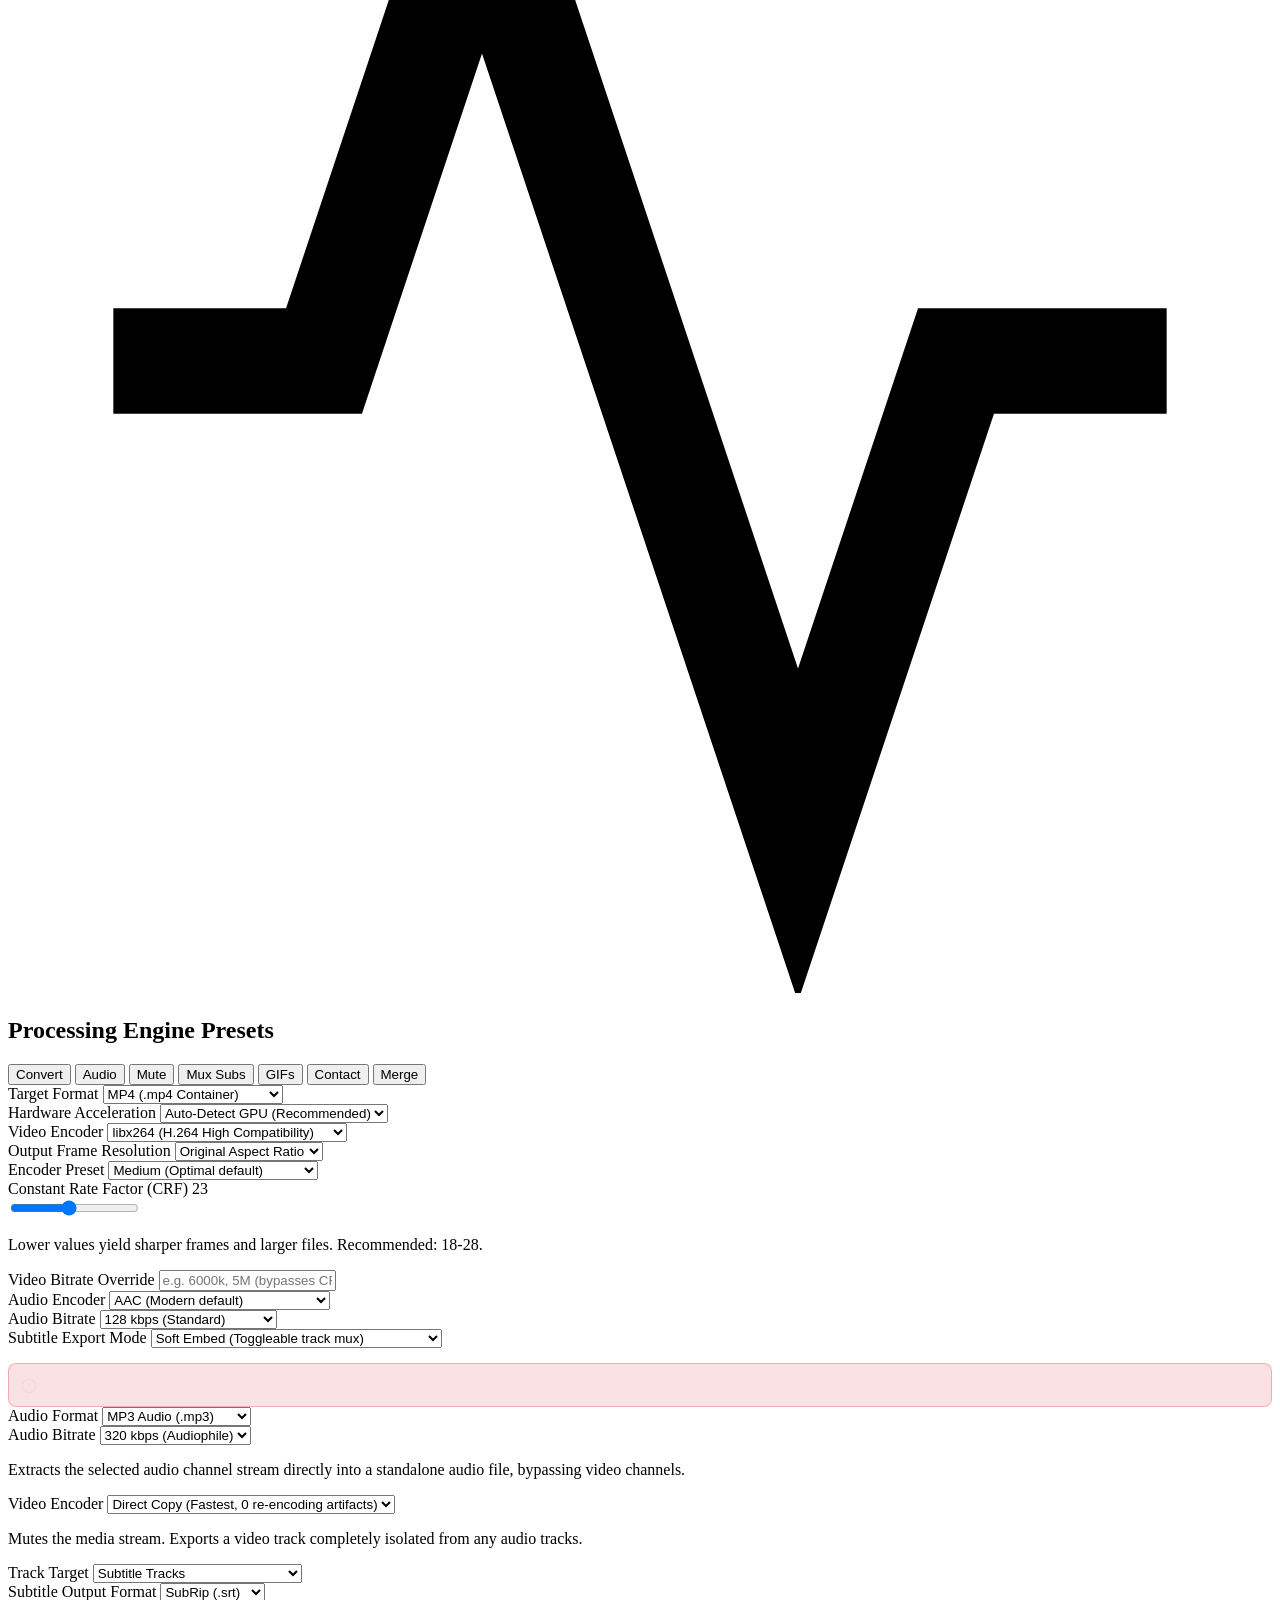
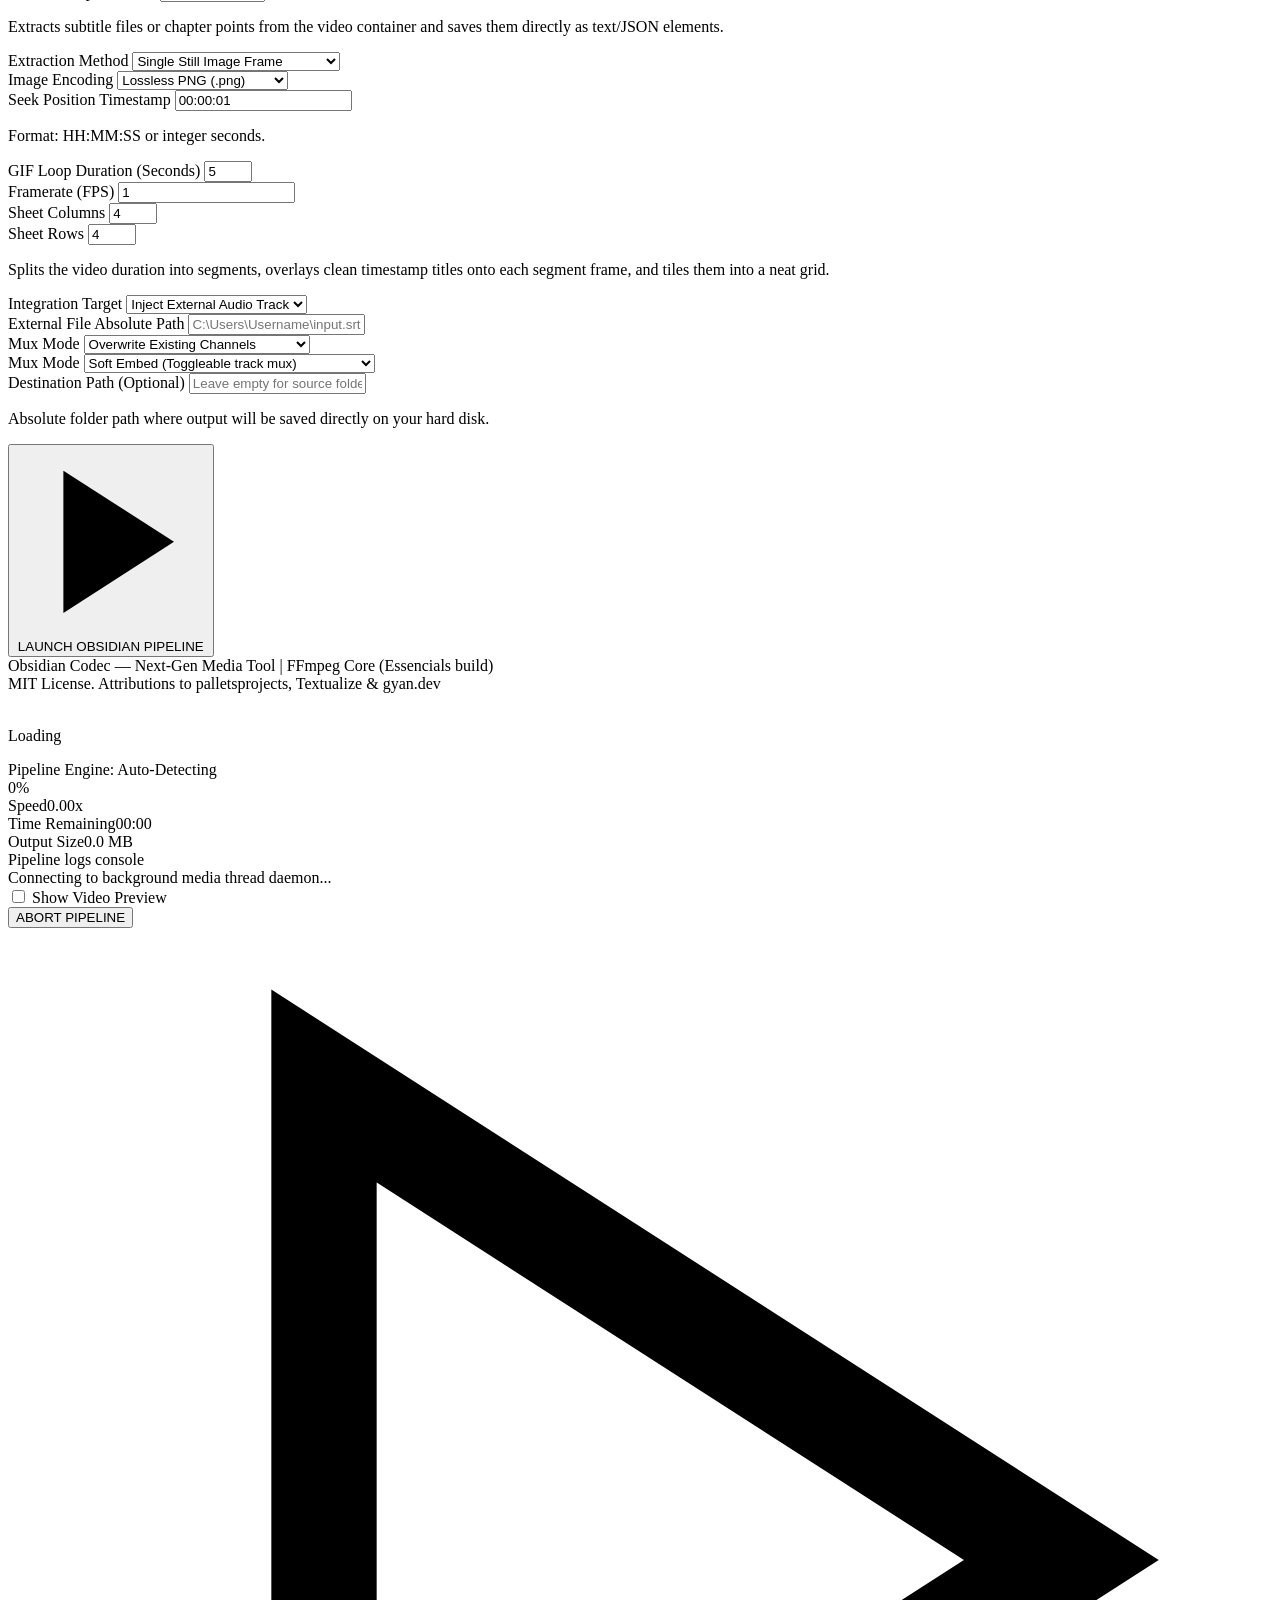
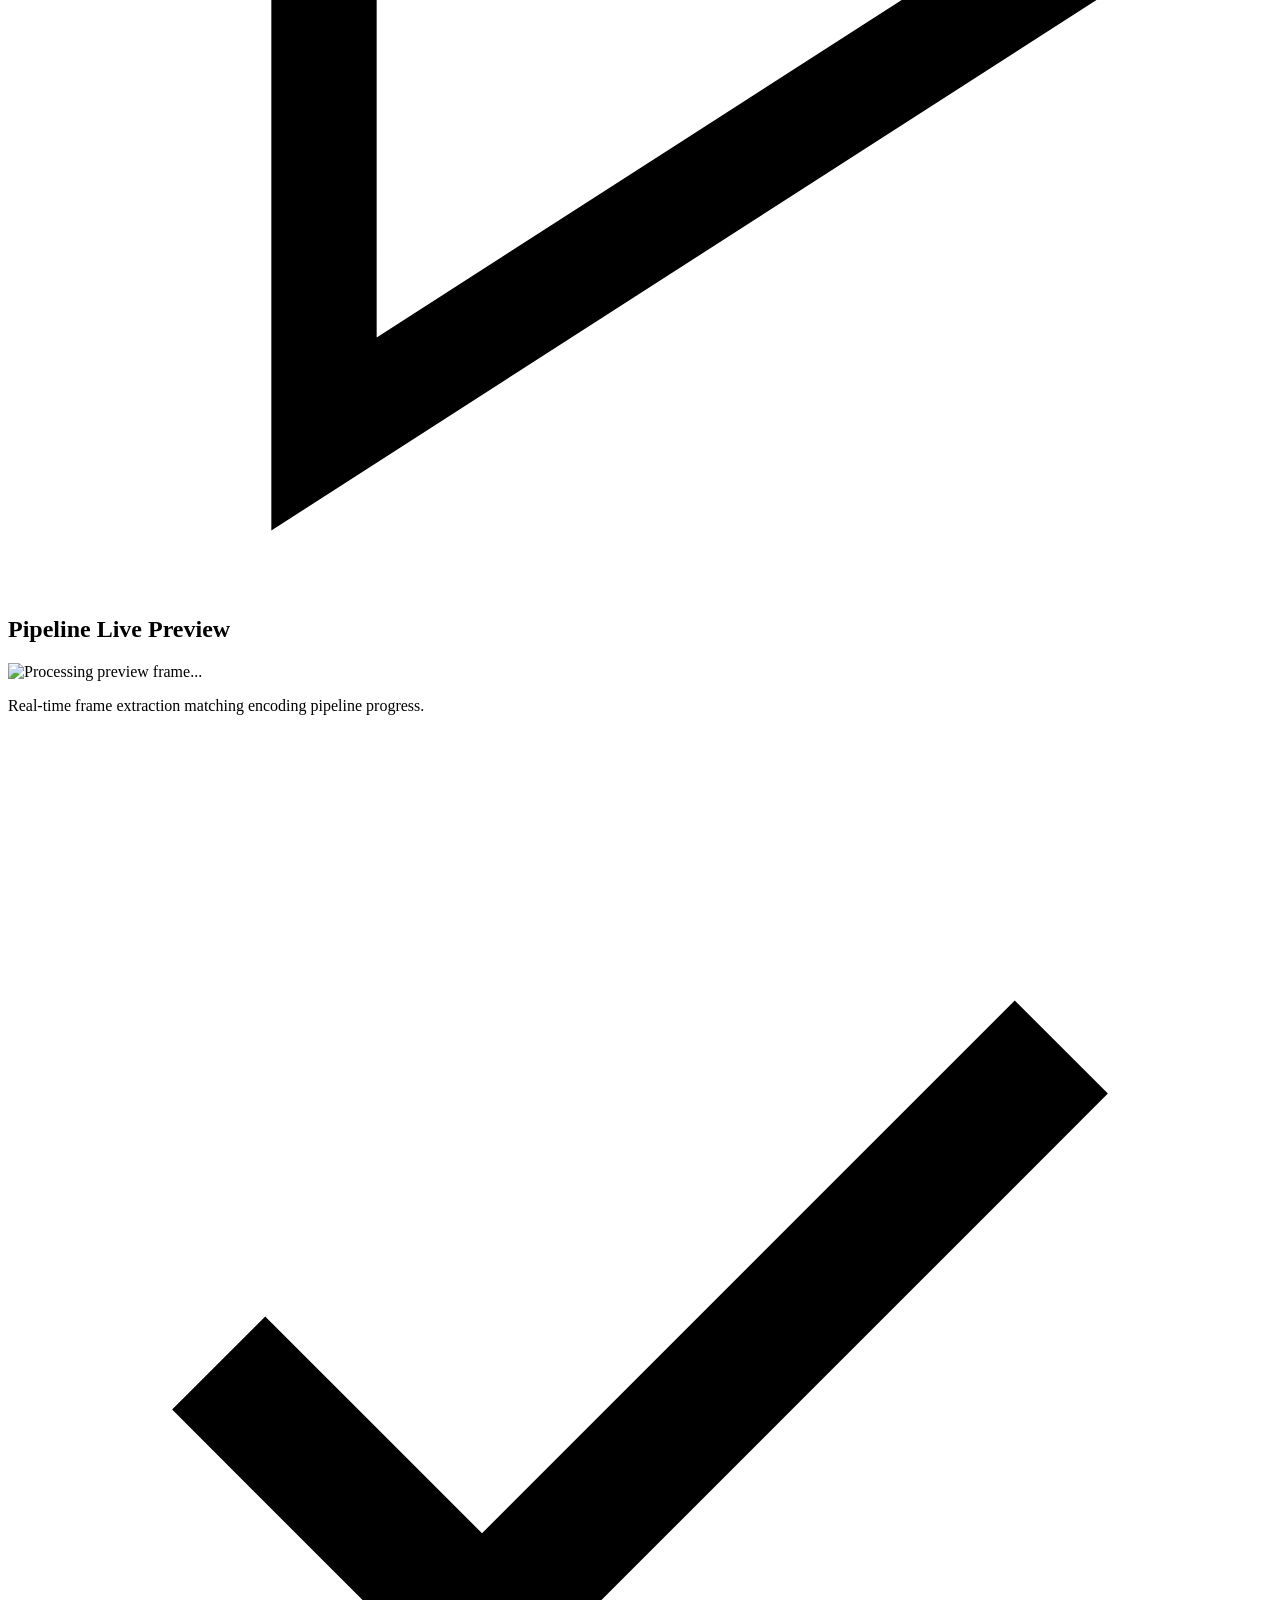
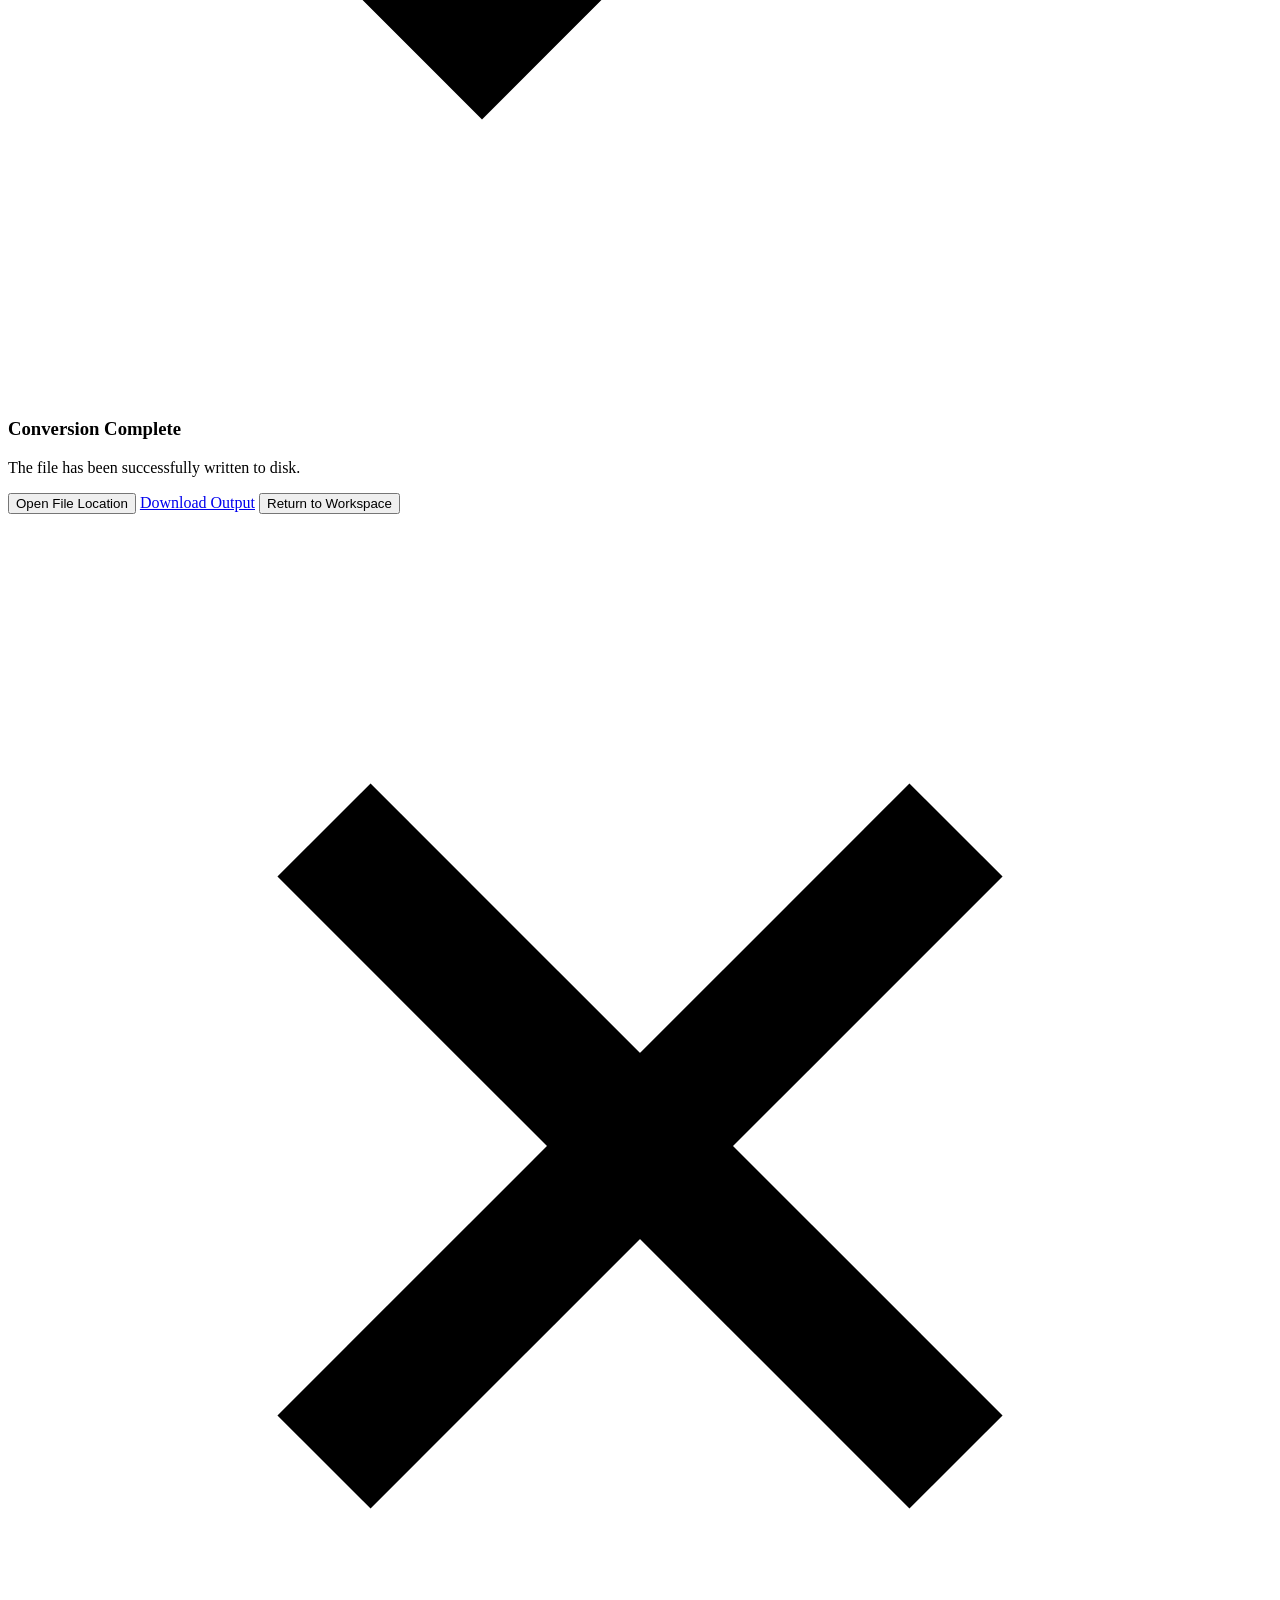
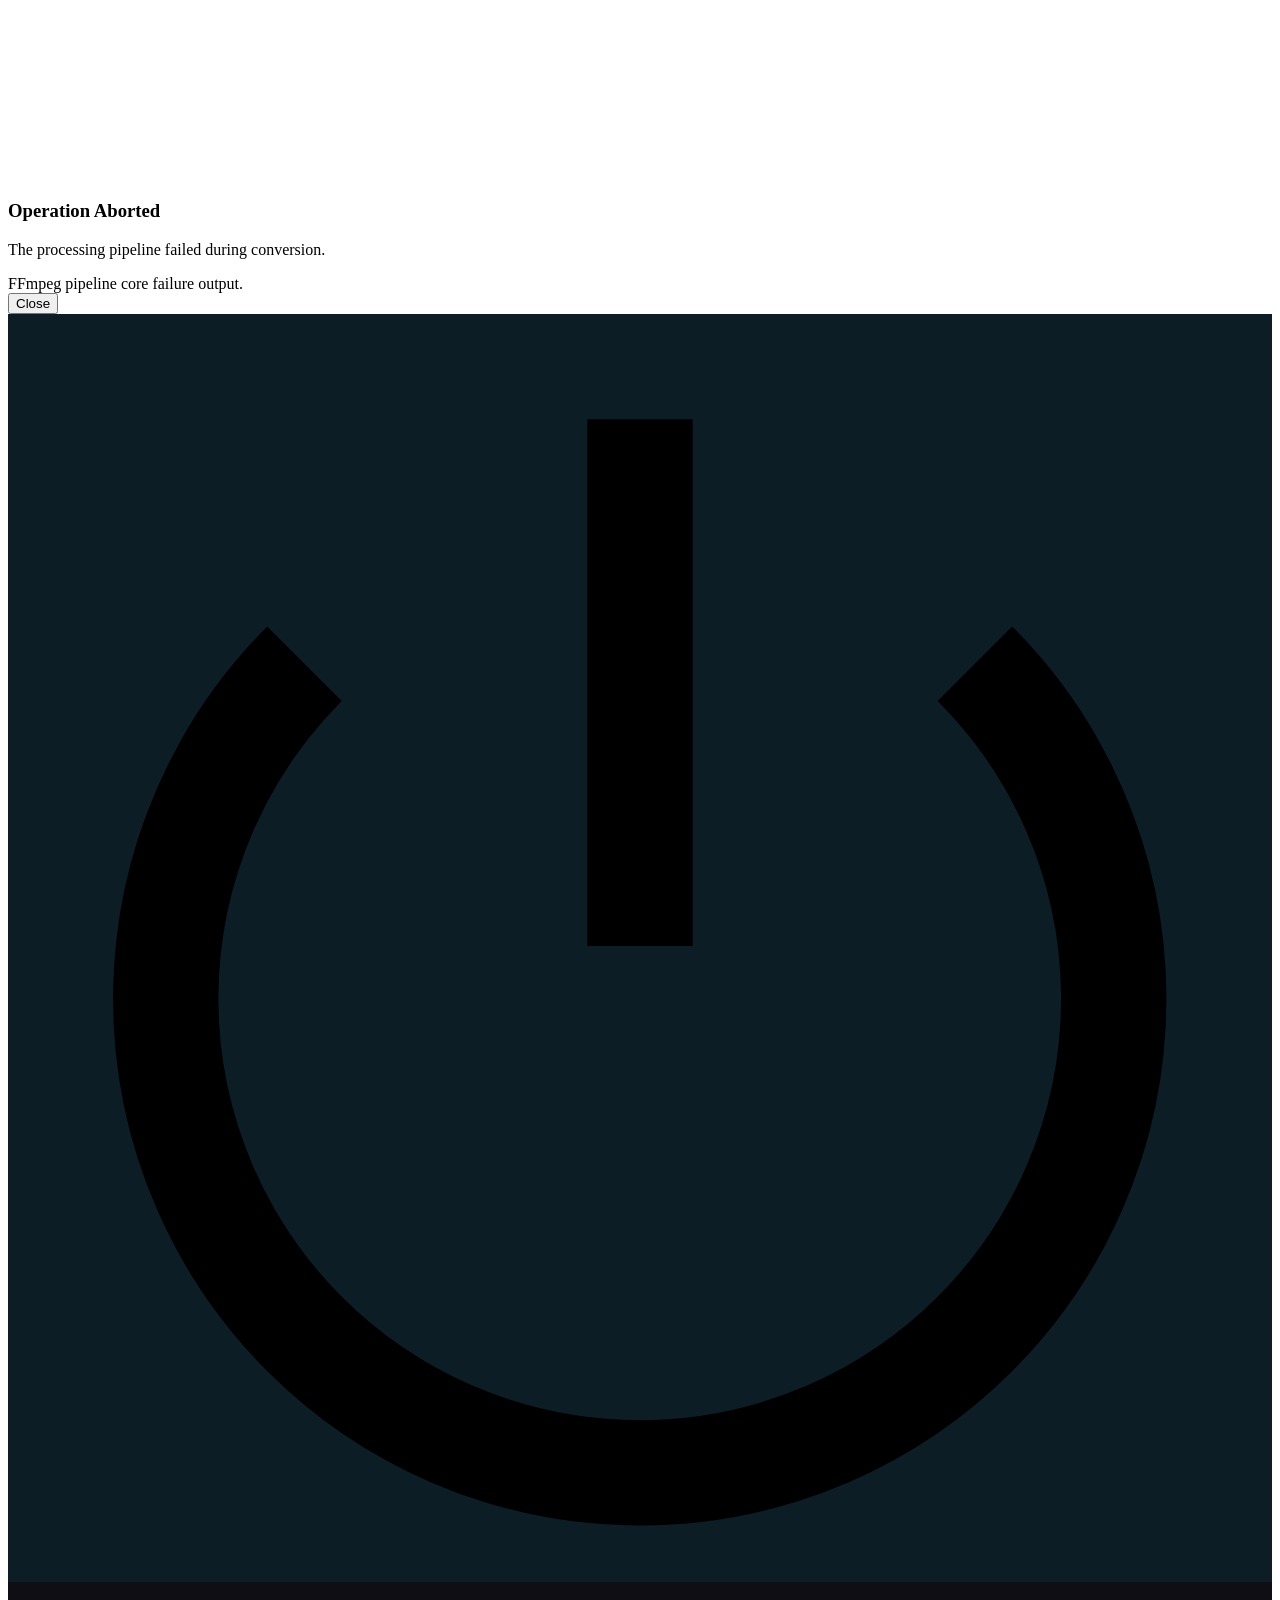
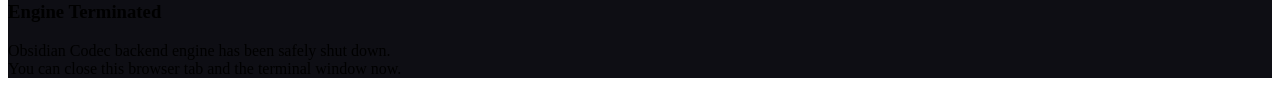
==== commit 894278e7: "Add dynamic container-codec compatibility verification in Web UI, API, and CLI, and fix M4V HEVC App" ====
--- a/obsidian_codec/src/web_ui/templet/index.html
+++ b/obsidian_codec/src/web_ui/templet/index.html
@@ -329,6 +329,15 @@
                     <option value="hard">Hard Burn-in (Overlays text pixels onto video)</option>
                   </select>
                 </div>
+
+                <div id="conv-compat-warning" class="hidden" style="grid-column: span 2; margin-top: 15px; padding: 12px; border-radius: 8px; font-size: 13px; line-height: 1.4; background: rgba(220, 53, 69, 0.15); border: 1px solid rgba(220, 53, 69, 0.3); color: #f8d7da; display: flex; align-items: start; gap: 8px;">
+                  <svg style="width: 16px; height: 16px; flex-shrink: 0; margin-top: 2px;" viewBox="0 0 24 24" fill="none" stroke="currentColor" stroke-width="2">
+                    <circle cx="12" cy="12" r="10"></circle>
+                    <line x1="12" y1="8" x2="12" y2="12"></line>
+                    <line x1="12" y1="16" x2="12.01" y2="16"></line>
+                  </svg>
+                  <span id="conv-compat-warning-text"></span>
+                </div>
               </div>
             </div>
 
